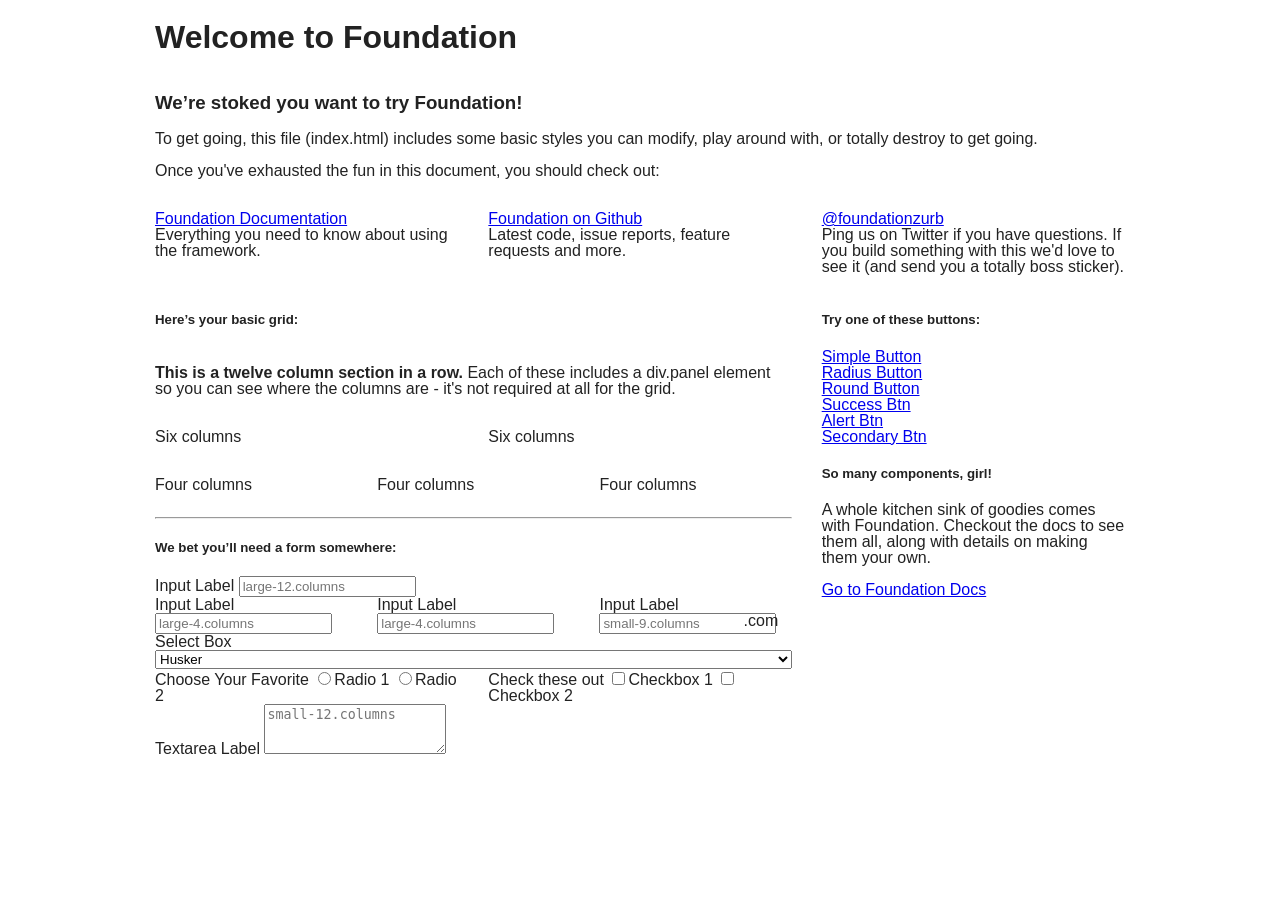
==== index.html @ dec72d2e "New files" ====
<!doctype html>
<html class="no-js" lang="en">
  <head>
    <meta charset="utf-8" />
    <meta name="viewport" content="width=device-width, initial-scale=1.0" />
    <title>Foundation | Welcome</title>
    <link rel="stylesheet" href="css/foundation.css" />
    <script src="js/vendor/modernizr.js"></script>
  </head>
  <body>
    
    <div class="row">
      <div class="large-12 columns">
        <h1>Welcome to Foundation</h1>
      </div>
    </div>
    
    <div class="row">
      <div class="large-12 columns">
      	<div class="panel">
	        <h3>We&rsquo;re stoked you want to try Foundation! </h3>
	        <p>To get going, this file (index.html) includes some basic styles you can modify, play around with, or totally destroy to get going.</p>
	        <p>Once you've exhausted the fun in this document, you should check out:</p>
	        <div class="row">
	        	<div class="large-4 medium-4 columns">
	    		<p><a href="http://foundation.zurb.com/docs">Foundation Documentation</a><br />Everything you need to know about using the framework.</p>
	    	</div>
	        	<div class="large-4 medium-4 columns">
	        		<p><a href="http://github.com/zurb/foundation">Foundation on Github</a><br />Latest code, issue reports, feature requests and more.</p>
	        	</div>
	        	<div class="large-4 medium-4 columns">
	        		<p><a href="http://twitter.com/foundationzurb">@foundationzurb</a><br />Ping us on Twitter if you have questions. If you build something with this we'd love to see it (and send you a totally boss sticker).</p>
	        	</div>        
					</div>
      	</div>
      </div>
    </div>

    <div class="row">
      <div class="large-8 medium-8 columns">
        <h5>Here&rsquo;s your basic grid:</h5>
        <!-- Grid Example -->

        <div class="row">
          <div class="large-12 columns">
            <div class="callout panel">
              <p><strong>This is a twelve column section in a row.</strong> Each of these includes a div.panel element so you can see where the columns are - it's not required at all for the grid.</p>
            </div>
          </div>
        </div>
        <div class="row">
          <div class="large-6 medium-6 columns">
            <div class="callout panel">
              <p>Six columns</p>
            </div>
          </div>
          <div class="large-6 medium-6 columns">
            <div class="callout panel">
              <p>Six columns</p>
            </div>
          </div>
        </div>
        <div class="row">
          <div class="large-4 medium-4 small-4 columns">
            <div class="callout panel">
              <p>Four columns</p>
            </div>
          </div>
          <div class="large-4 medium-4 small-4 columns">
            <div class="callout panel">
              <p>Four columns</p>
            </div>
          </div>
          <div class="large-4 medium-4 small-4 columns">
            <div class="callout panel">
              <p>Four columns</p>
            </div>
          </div>
        </div>
        
        <hr />
                
        <h5>We bet you&rsquo;ll need a form somewhere:</h5>
        <form>
				  <div class="row">
				    <div class="large-12 columns">
				      <label>Input Label</label>
				      <input type="text" placeholder="large-12.columns" />
				    </div>
				  </div>
				  <div class="row">
				    <div class="large-4 medium-4 columns">
				      <label>Input Label</label>
				      <input type="text" placeholder="large-4.columns" />
				    </div>
				    <div class="large-4 medium-4 columns">
				      <label>Input Label</label>
				      <input type="text" placeholder="large-4.columns" />
				    </div>
				    <div class="large-4 medium-4 columns">
				      <div class="row collapse">
				        <label>Input Label</label>
				        <div class="small-9 columns">
				          <input type="text" placeholder="small-9.columns" />
				        </div>
				        <div class="small-3 columns">
				          <span class="postfix">.com</span>
				        </div>
				      </div>
				    </div>
				  </div>
				  <div class="row">
				    <div class="large-12 columns">
				      <label>Select Box</label>
				      <select>
				        <option value="husker">Husker</option>
				        <option value="starbuck">Starbuck</option>
				        <option value="hotdog">Hot Dog</option>
				        <option value="apollo">Apollo</option>
				      </select>
				    </div>
				  </div>
				  <div class="row">
				    <div class="large-6 medium-6 columns">
				      <label>Choose Your Favorite</label>
				      <input type="radio" name="pokemon" value="Red" id="pokemonRed"><label for="pokemonRed">Radio 1</label>
				      <input type="radio" name="pokemon" value="Blue" id="pokemonBlue"><label for="pokemonBlue">Radio 2</label>
				    </div>
				    <div class="large-6 medium-6 columns">
				      <label>Check these out</label>
				      <input id="checkbox1" type="checkbox"><label for="checkbox1">Checkbox 1</label>
				      <input id="checkbox2" type="checkbox"><label for="checkbox2">Checkbox 2</label>
				    </div>
				  </div>
				  <div class="row">
				    <div class="large-12 columns">
				      <label>Textarea Label</label>
				      <textarea placeholder="small-12.columns"></textarea>
				    </div>
				  </div>
				</form>
      </div>     

      <div class="large-4 medium-4 columns">
			  <h5>Try one of these buttons:</h5>
			  <p><a href="#" class="small button">Simple Button</a><br/>
        <a href="#" class="small radius button">Radius Button</a><br/>
        <a href="#" class="small round button">Round Button</a><br/>            
        <a href="#" class="medium success button">Success Btn</a><br/>
        <a href="#" class="medium alert button">Alert Btn</a><br/>
        <a href="#" class="medium secondary button">Secondary Btn</a></p>           
				<div class="panel">
        	<h5>So many components, girl!</h5>
        	<p>A whole kitchen sink of goodies comes with Foundation. Checkout the docs to see them all, along with details on making them your own.</p>
        	<a href="http://foundation.zurb.com/docs/" class="small button">Go to Foundation Docs</a>          
        </div>
      </div>
    </div>
    
    <script src="js/vendor/jquery.js"></script>
    <script src="js/foundation.min.js"></script>
    <script src="js/scale.fix.js"></script>
    <script>
      $(document).foundation();
            var gaJsHost = (("https:" == document.location.protocol) ? "https://ssl." : "http://www.");
            document.write(unescape("%3Cscript src='" + gaJsHost + "google-analytics.com/ga.js' type='text/javascript'%3E%3C/script%3E"));
         
            try {
              var pageTracker = _gat._getTracker("UA-48159052-1");
            pageTracker._trackPageview();
            } catch(err) {}
    </script>
  </body>
</html>
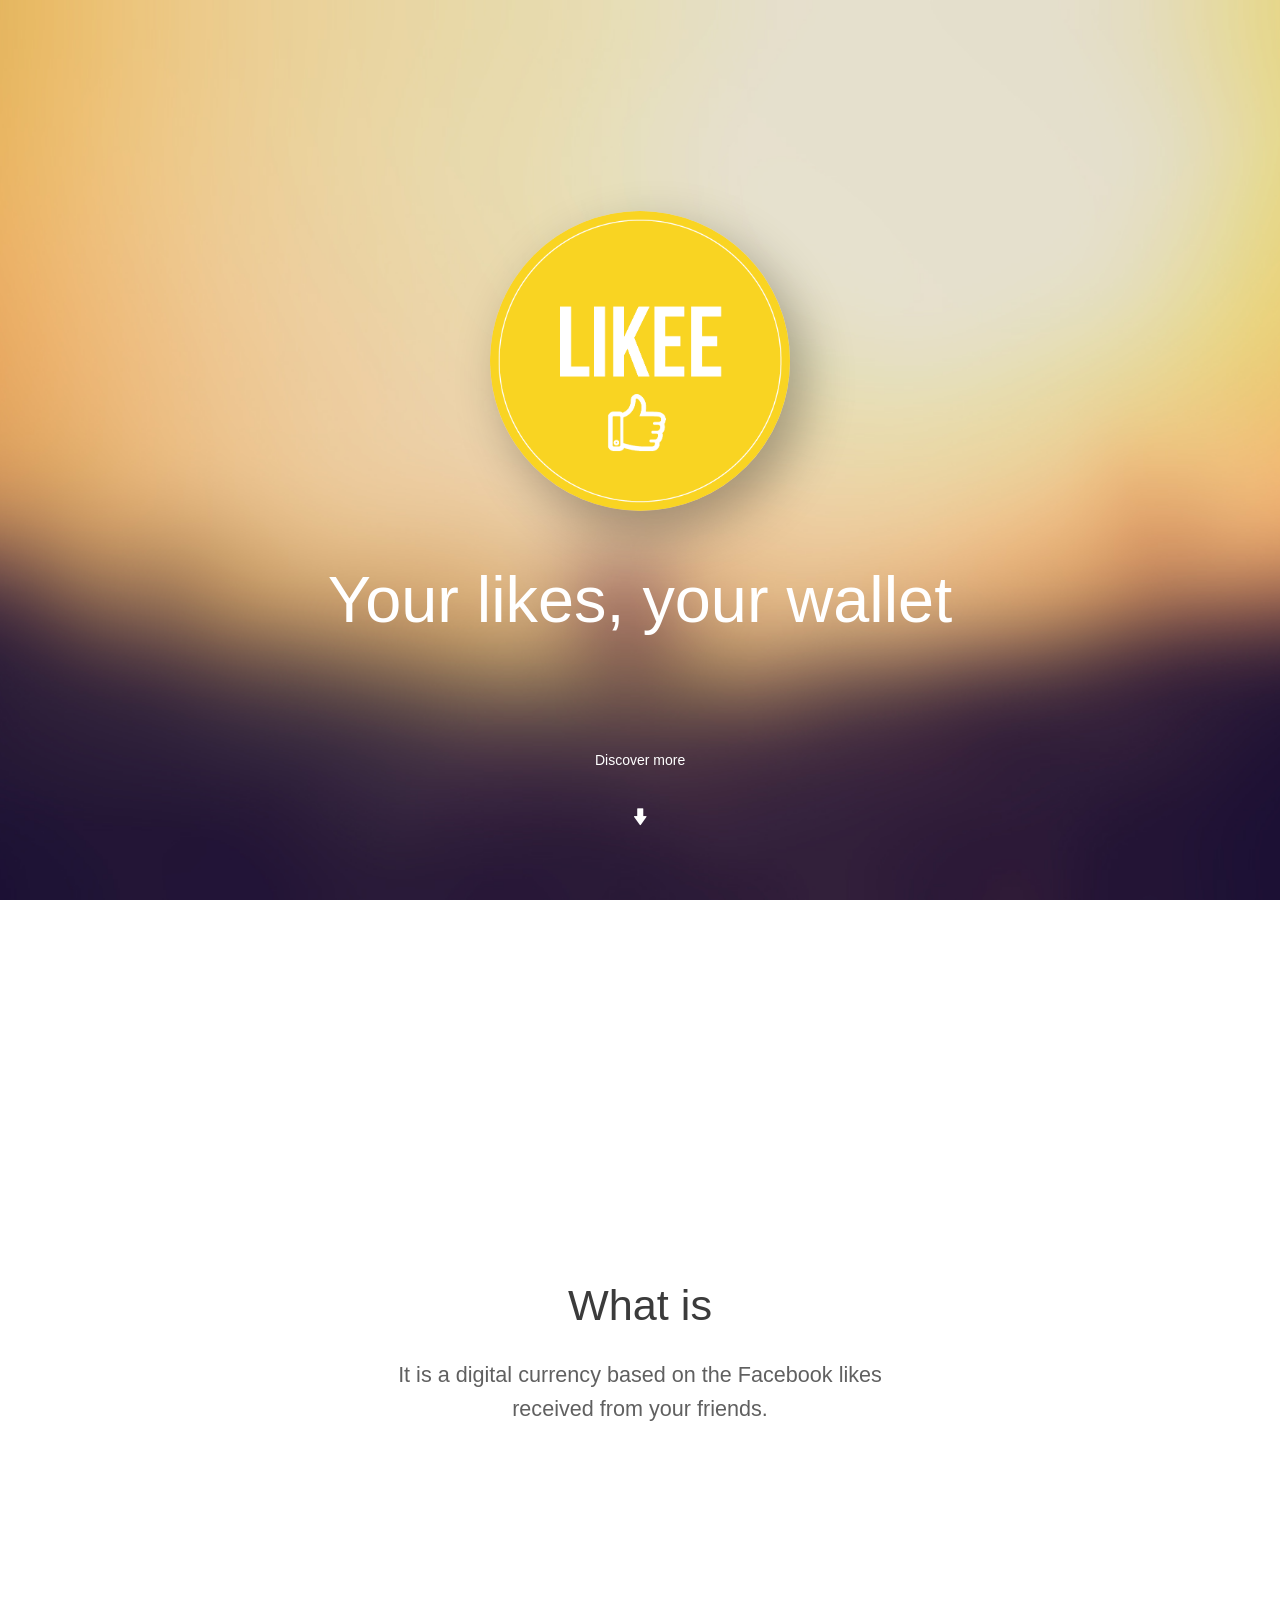
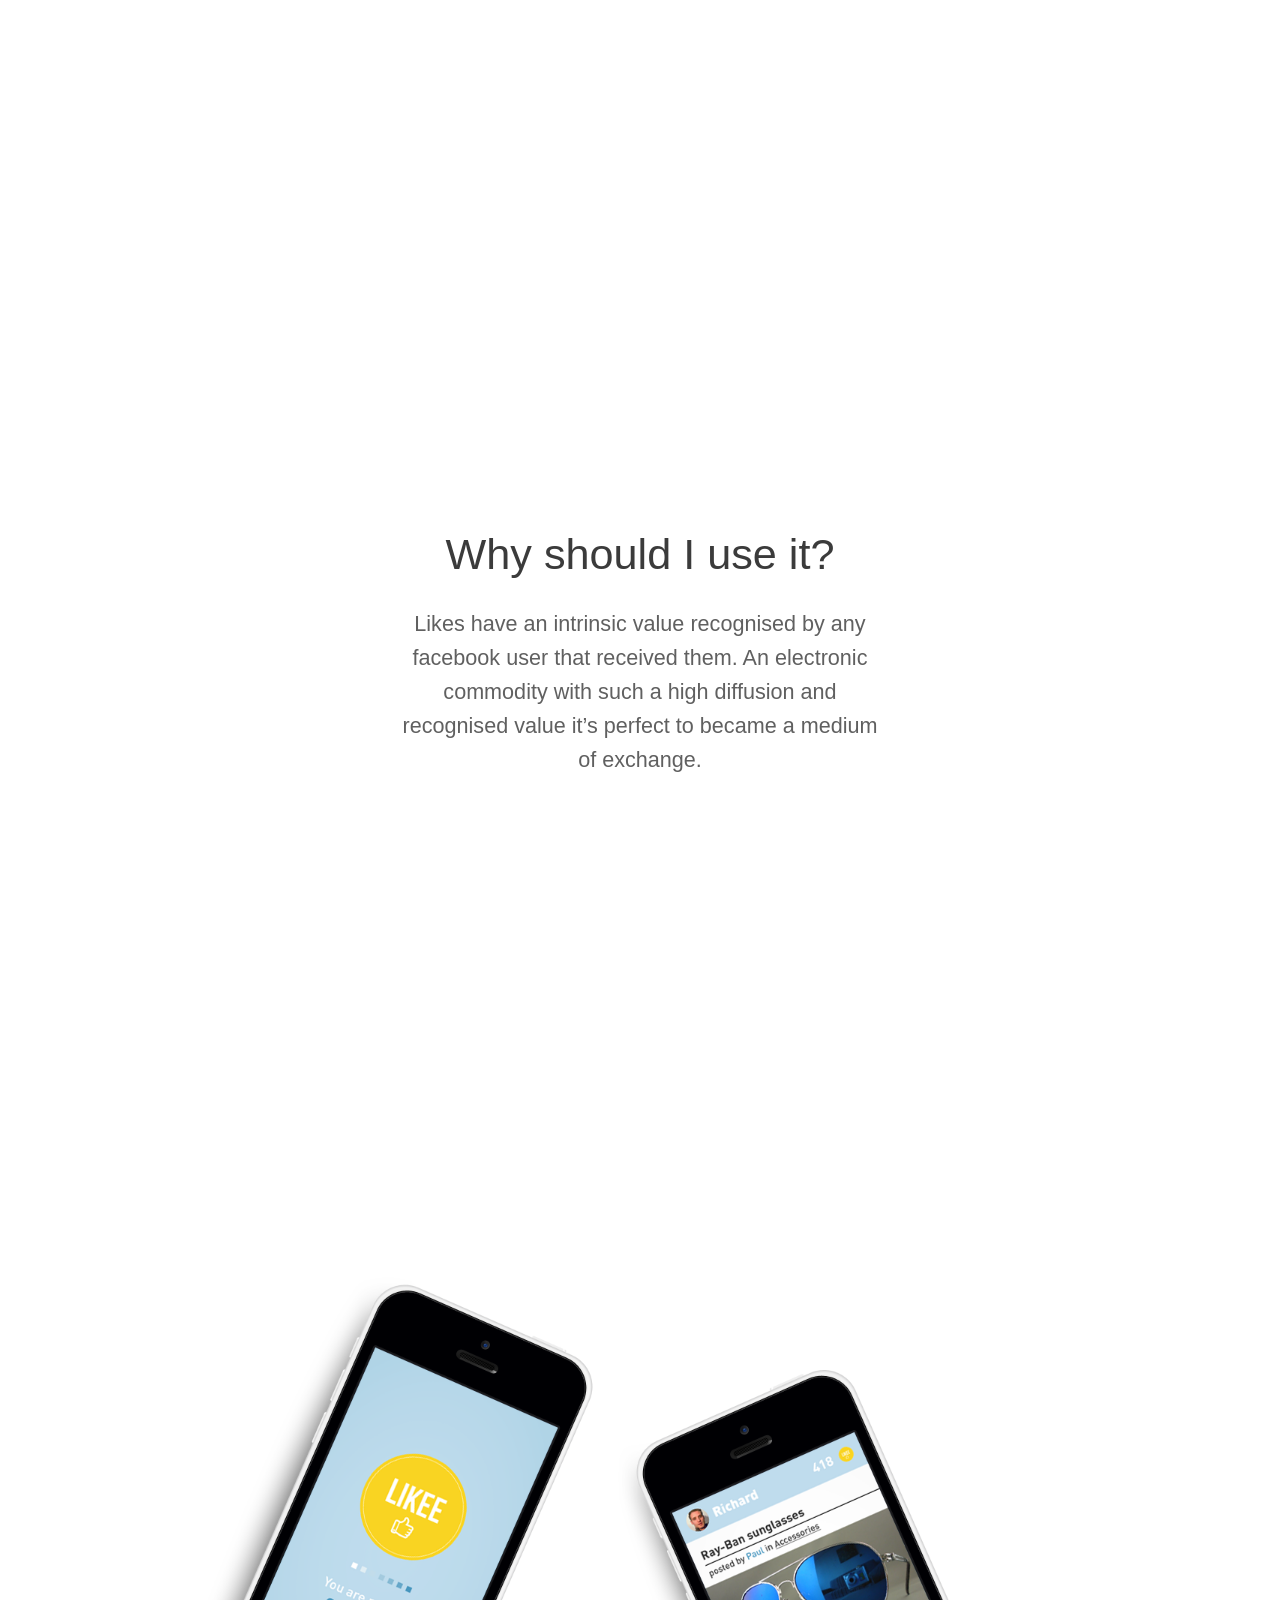
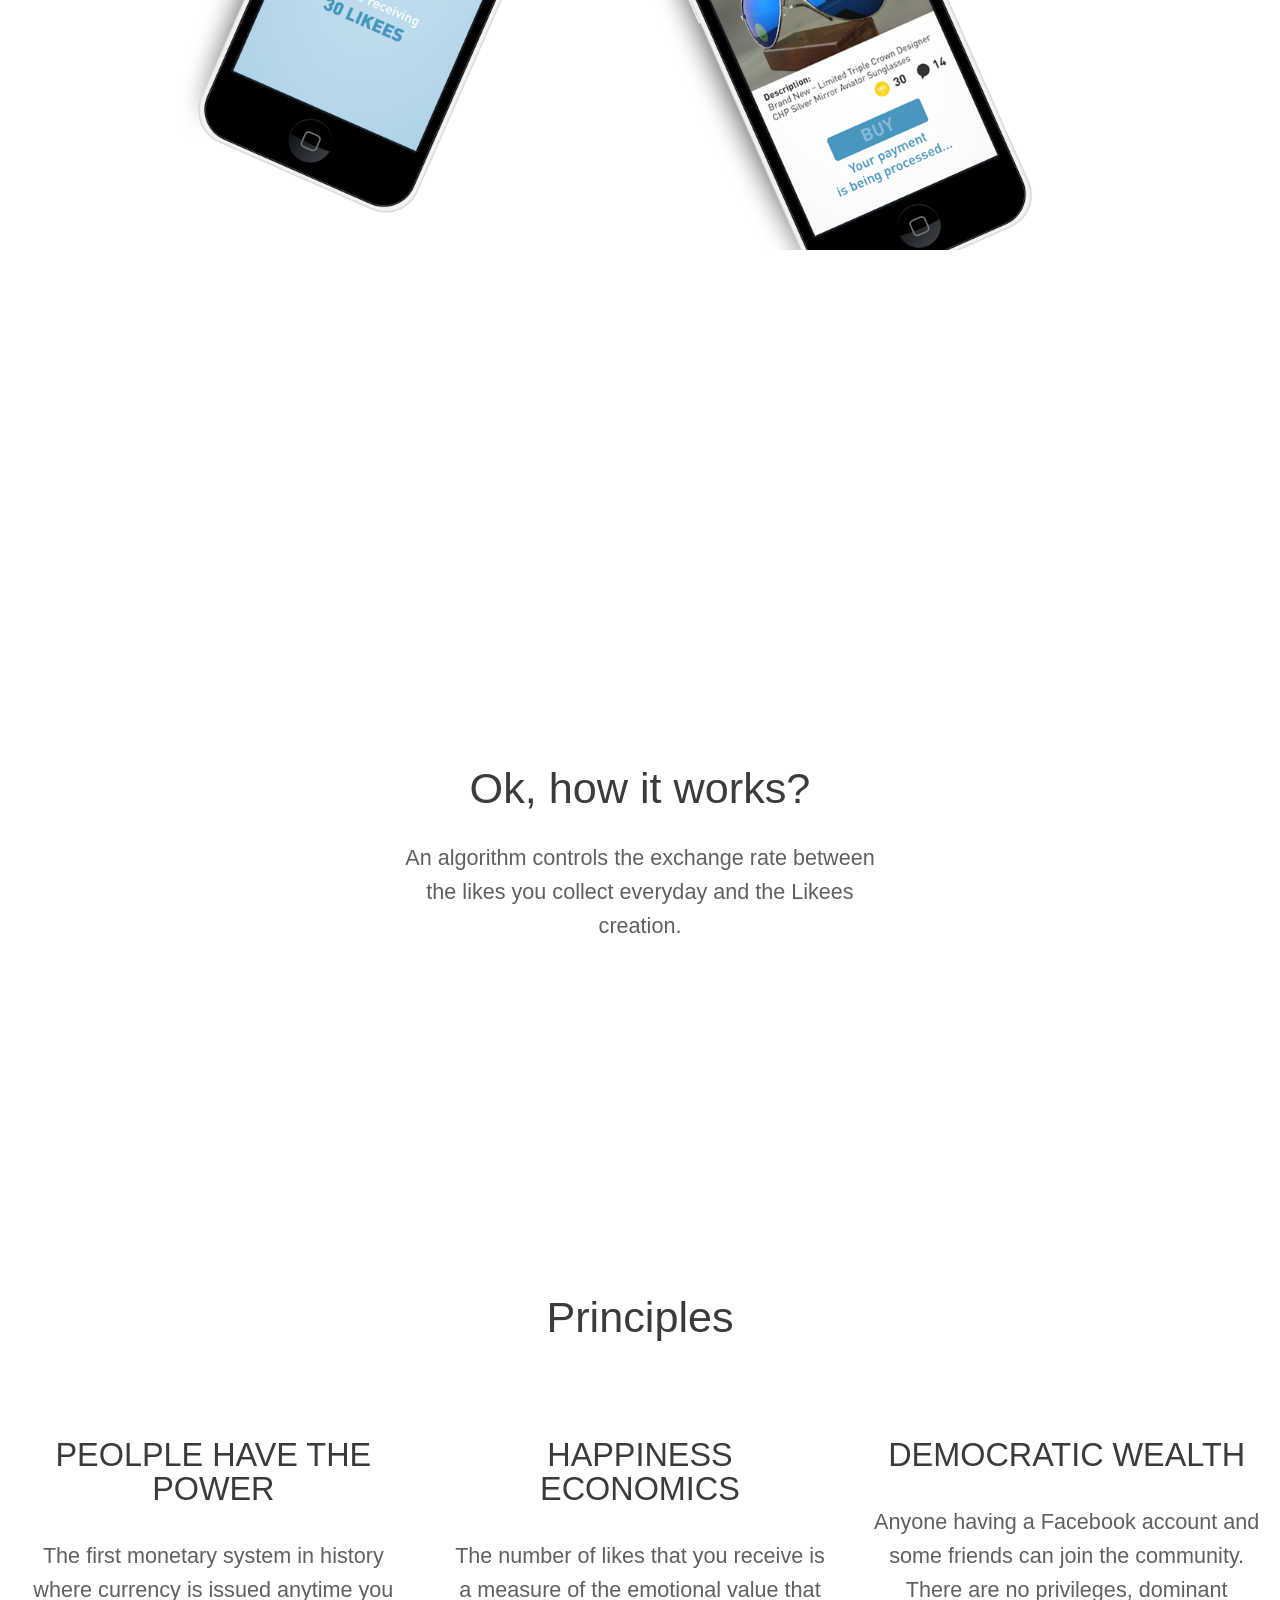
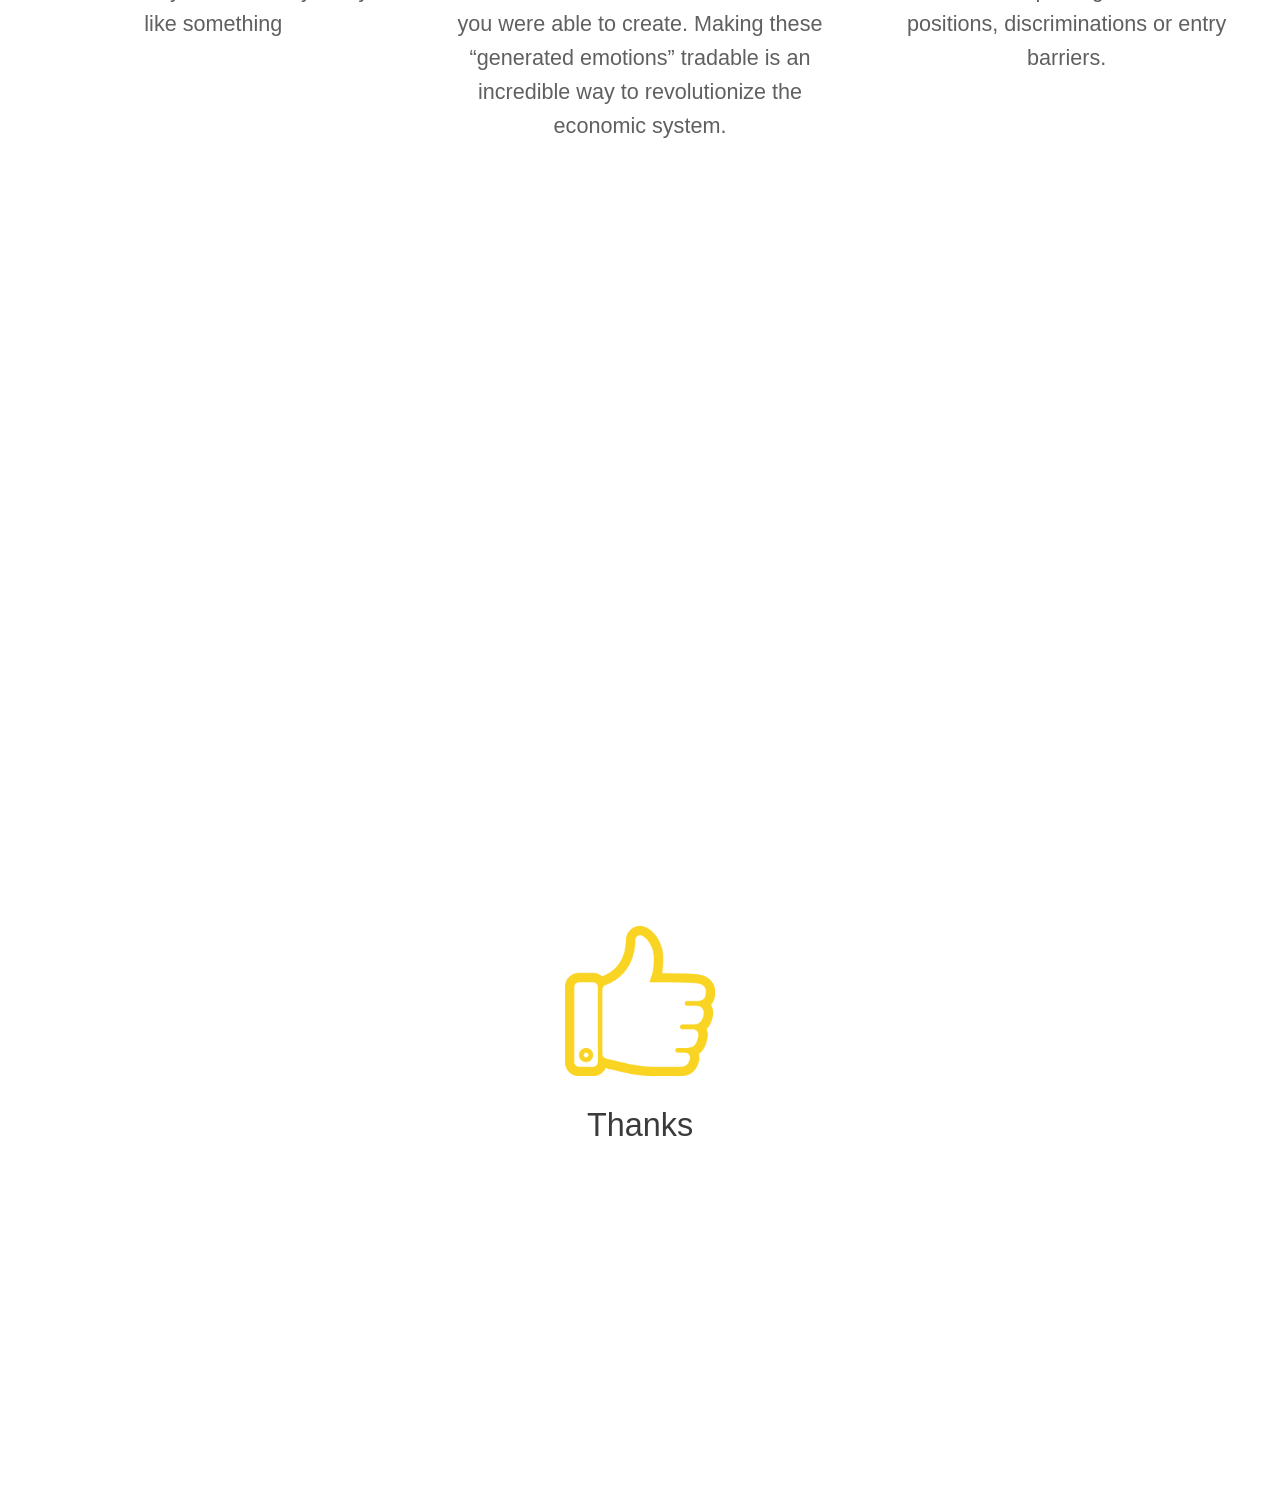
==== commit b168dc06: "Adding files" ====
--- a/index.html
+++ b/index.html
@@ -3,159 +3,103 @@
   <head>
     <meta charset="utf-8" />
     <meta name="viewport" content="width=device-width, initial-scale=1.0" />
-    <title>Foundation | Welcome</title>
-    <link rel="stylesheet" href="css/foundation.css" />
+    <title>This is Likee ~ Welcome</title>
+    <link rel="stylesheet" href="css/foundation.min.css" />
+    <link rel="stylesheet" href="css/site.css" />
+    <link rel="stylesheet" href="css/animate.css">
     <script src="js/vendor/modernizr.js"></script>
   </head>
   <body>
     
+   
+  <section class="header">
     <div class="row">
-      <div class="large-12 columns">
-        <h1>Welcome to Foundation</h1>
+      <div class="wow fadeIn likee-coin-logo" >
+        <img src="img/logo-likee.png">
+      </div>
+      <h1>Your likes, your wallet</h1>
+
+      <div class="wow bounce scroll-down" data-wow-delay="2s" >
+        <a href=""><span>Discover more</span><i class="fi-arrow-down"></i></a>
       </div>
     </div>
-    
+  </section>
+
+  <section class="what">
     <div class="row">
-      <div class="large-12 columns">
-      	<div class="panel">
-	        <h3>We&rsquo;re stoked you want to try Foundation! </h3>
-	        <p>To get going, this file (index.html) includes some basic styles you can modify, play around with, or totally destroy to get going.</p>
-	        <p>Once you've exhausted the fun in this document, you should check out:</p>
-	        <div class="row">
-	        	<div class="large-4 medium-4 columns">
-	    		<p><a href="http://foundation.zurb.com/docs">Foundation Documentation</a><br />Everything you need to know about using the framework.</p>
-	    	</div>
-	        	<div class="large-4 medium-4 columns">
-	        		<p><a href="http://github.com/zurb/foundation">Foundation on Github</a><br />Latest code, issue reports, feature requests and more.</p>
-	        	</div>
-	        	<div class="large-4 medium-4 columns">
-	        		<p><a href="http://twitter.com/foundationzurb">@foundationzurb</a><br />Ping us on Twitter if you have questions. If you build something with this we'd love to see it (and send you a totally boss sticker).</p>
-	        	</div>        
-					</div>
-      	</div>
+      <div class="wow slideInLeft large-5 large-centered columns" data-wow-offset="5" >
+        <h2>What is</h2>
+        <p>It is a digital currency based on the Facebook likes received from your friends.</p>
       </div>
     </div>
+  </section>
 
+
+  <section class="why">
     <div class="row">
-      <div class="large-8 medium-8 columns">
-        <h5>Here&rsquo;s your basic grid:</h5>
-        <!-- Grid Example -->
-
-        <div class="row">
-          <div class="large-12 columns">
-            <div class="callout panel">
-              <p><strong>This is a twelve column section in a row.</strong> Each of these includes a div.panel element so you can see where the columns are - it's not required at all for the grid.</p>
-            </div>
-          </div>
-        </div>
-        <div class="row">
-          <div class="large-6 medium-6 columns">
-            <div class="callout panel">
-              <p>Six columns</p>
-            </div>
-          </div>
-          <div class="large-6 medium-6 columns">
-            <div class="callout panel">
-              <p>Six columns</p>
-            </div>
-          </div>
-        </div>
-        <div class="row">
-          <div class="large-4 medium-4 small-4 columns">
-            <div class="callout panel">
-              <p>Four columns</p>
-            </div>
-          </div>
-          <div class="large-4 medium-4 small-4 columns">
-            <div class="callout panel">
-              <p>Four columns</p>
-            </div>
-          </div>
-          <div class="large-4 medium-4 small-4 columns">
-            <div class="callout panel">
-              <p>Four columns</p>
-            </div>
-          </div>
-        </div>
-        
-        <hr />
-                
-        <h5>We bet you&rsquo;ll need a form somewhere:</h5>
-        <form>
-				  <div class="row">
-				    <div class="large-12 columns">
-				      <label>Input Label</label>
-				      <input type="text" placeholder="large-12.columns" />
-				    </div>
-				  </div>
-				  <div class="row">
-				    <div class="large-4 medium-4 columns">
-				      <label>Input Label</label>
-				      <input type="text" placeholder="large-4.columns" />
-				    </div>
-				    <div class="large-4 medium-4 columns">
-				      <label>Input Label</label>
-				      <input type="text" placeholder="large-4.columns" />
-				    </div>
-				    <div class="large-4 medium-4 columns">
-				      <div class="row collapse">
-				        <label>Input Label</label>
-				        <div class="small-9 columns">
-				          <input type="text" placeholder="small-9.columns" />
-				        </div>
-				        <div class="small-3 columns">
-				          <span class="postfix">.com</span>
-				        </div>
-				      </div>
-				    </div>
-				  </div>
-				  <div class="row">
-				    <div class="large-12 columns">
-				      <label>Select Box</label>
-				      <select>
-				        <option value="husker">Husker</option>
-				        <option value="starbuck">Starbuck</option>
-				        <option value="hotdog">Hot Dog</option>
-				        <option value="apollo">Apollo</option>
-				      </select>
-				    </div>
-				  </div>
-				  <div class="row">
-				    <div class="large-6 medium-6 columns">
-				      <label>Choose Your Favorite</label>
-				      <input type="radio" name="pokemon" value="Red" id="pokemonRed"><label for="pokemonRed">Radio 1</label>
-				      <input type="radio" name="pokemon" value="Blue" id="pokemonBlue"><label for="pokemonBlue">Radio 2</label>
-				    </div>
-				    <div class="large-6 medium-6 columns">
-				      <label>Check these out</label>
-				      <input id="checkbox1" type="checkbox"><label for="checkbox1">Checkbox 1</label>
-				      <input id="checkbox2" type="checkbox"><label for="checkbox2">Checkbox 2</label>
-				    </div>
-				  </div>
-				  <div class="row">
-				    <div class="large-12 columns">
-				      <label>Textarea Label</label>
-				      <textarea placeholder="small-12.columns"></textarea>
-				    </div>
-				  </div>
-				</form>
-      </div>     
-
-      <div class="large-4 medium-4 columns">
-			  <h5>Try one of these buttons:</h5>
-			  <p><a href="#" class="small button">Simple Button</a><br/>
-        <a href="#" class="small radius button">Radius Button</a><br/>
-        <a href="#" class="small round button">Round Button</a><br/>            
-        <a href="#" class="medium success button">Success Btn</a><br/>
-        <a href="#" class="medium alert button">Alert Btn</a><br/>
-        <a href="#" class="medium secondary button">Secondary Btn</a></p>           
-				<div class="panel">
-        	<h5>So many components, girl!</h5>
-        	<p>A whole kitchen sink of goodies comes with Foundation. Checkout the docs to see them all, along with details on making them your own.</p>
-        	<a href="http://foundation.zurb.com/docs/" class="small button">Go to Foundation Docs</a>          
-        </div>
+      <div class="wow slideInRight large-5 large-centered columns" data-wow-offset="5">
+        <h2>Why should I use it?</h2>
+        <p>Likes have an intrinsic value recognised by any facebook user that received them. An electronic commodity with such a high diffusion and recognised value it’s perfect to became a medium of exchange.</p>
       </div>
     </div>
+  </section>
+
+  <section class="separator">
+    <p>
+      <img src="img/likee_mockup.png">
+    </p>
+  </section>
+
+  <section class="how">
+    <div class="row">
+      <div class="wow slideInLeft large-5 large-centered columns" data-wow-offset="5">
+        <h2>Ok, how it works?</h2>
+        <p>An algorithm controls the exchange rate between the likes you collect everyday and the Likees creation.</p>
+      </div>
+    </div>
+  </section>
+
+  <section class="principles">
+    <div class="wow slideInRight row" data-wow-offset="15">
+      <h2>Principles</h2>
+      <div class="large-4 columns">
+        <h3>PEOLPLE HAVE THE POWER</h3>
+        <p>The first monetary system in history where currency is issued anytime you like something</p>
+      </div>
+      <div class="large-4 columns">
+        <h3>HAPPINESS ECONOMICS</h3>
+        <p>The number of likes that you receive is a measure of the emotional value that you were able to create. Making these “generated emotions” tradable is an incredible way to revolutionize the economic system.</p>
+      </div>
+      <div class="large-4 columns">
+        <h3>DEMOCRATIC WEALTH</h3>
+        <p>Anyone having a Facebook account and some friends can join the community. There are no privileges, dominant positions, discriminations or entry barriers.</p>
+      </div>
+    </div>
+  </section>
+
+<!--   <section class="team">
+    <div class="row">
+      <h2>The team</h2>
+      <div class="large-3 columns">
+        <img src="https://fbcdn-profile-a.akamaihd.net/hprofile-ak-frc3/t1/c37.0.320.320/p320x320/1469890_1459783190914961_1284848033_n.jpg">
+      </div>
+      <div class="large-3 columns">
+        <img src="http://m.c.lnkd.licdn.com/media/p/2/005/02b/2aa/082874e.jpg">
+      </div>
+    </div>
+  </section>
+-->
+
+  <section class="separator">
+    <div class="row">
+      <p>
+        <img src="img/thumbs/like_icon.png" style="width: 150px">
+      </p>
+      <h3>Thanks</h3>
+    </div>
+  </section> 
+
+
     
     <script src="js/vendor/jquery.js"></script>
     <script src="js/foundation.min.js"></script>
@@ -164,11 +108,26 @@
       $(document).foundation();
             var gaJsHost = (("https:" == document.location.protocol) ? "https://ssl." : "http://www.");
             document.write(unescape("%3Cscript src='" + gaJsHost + "google-analytics.com/ga.js' type='text/javascript'%3E%3C/script%3E"));
-         
             try {
               var pageTracker = _gat._getTracker("UA-48159052-1");
             pageTracker._trackPageview();
             } catch(err) {}
+
+      $(document).ready(function(){
+
+        $("section").css("min-height", $(window).height());
+        $("section").each(function(){
+
+          var parentHeight = $(this).height();
+          var childHeight = $(this).children().height();
+
+          $(this).children().css('margin-top', (parentHeight - childHeight) / 2);
+        })
+      });
+    </script>
+    <script src="js/wow.min.js"></script>
+    <script>
+     new WOW().init();
     </script>
   </body>
 </html>
--- a/css/site.css
+++ b/css/site.css
@@ -0,0 +1,116 @@
+@import "font/foundation-icons.css";
+
+body{
+	font-size: 1.35em;
+	line-height: 34px;
+	font-family: "Helvetica";
+	font-weight: 300;
+	color: #606060;
+}
+
+
+h1, h2, h3{
+	font-weight: 300;
+	color: #3b3b3b;
+}
+
+h1{
+	font-size: 3em;
+}
+
+h2{
+	font-size: 2em;
+}
+h3{
+	font-size: 1.50em;
+	text-transform: capitalize;
+}
+
+section{
+	position: relative;
+	display: block;
+	overflow: hidden;
+	text-align: center;
+}
+
+
+.separator{
+	height: 500px !important;
+}
+
+.separator p{
+	text-align: center;
+	/*border-bottom: 1px solid #eee;*/
+	margin: 0;
+}
+
+.separator p img{
+	max-width: 960px;
+	height: auto;
+}
+
+
+
+/*section:after{
+	content: "";
+	display: block;
+	width: 50%;
+	border-bottom: 1px solid #eee;
+	margin: 0 auto;
+	box-shadow: 3px 0 0px rgba(0,0,0, 0.3);
+}*/
+
+
+
+.header{
+	background: #fefefe url("../img/sfondo_header.jpg") no-repeat center;
+	background-size: cover;
+	background-position: fixed;
+}
+
+.header .likee-coin-logo{
+	/*margin-top: 160px;*/
+	text-align: center;
+}
+
+.header .likee-coin-logo img{
+	box-shadow: 15px 20px 50px rgba(0, 0, 0, 0.3);
+	border-radius: 50%; 
+	width: 300px;
+	height: 300px;
+	margin: 0 auto
+}
+
+.header h1{
+	text-align: center;
+	margin: 72px 0;
+	color: #fff;
+}
+
+.header .scroll-down{
+	position: absolute;
+	bottom: 3em;
+	left: 50%;
+	margin-left: -45px;
+}
+
+.header .scroll-down a{
+	color: #fff;
+	display: block;
+	text-align: center;
+	text-decoration: none;
+}
+
+.header .scroll-down a span{
+	font-size: 14px;
+	display: block;
+	margin-bottom: 24px;
+}
+
+.how{
+	text-align: center;
+}
+
+.principles h2{
+	margin:0 0 72px 0;
+}
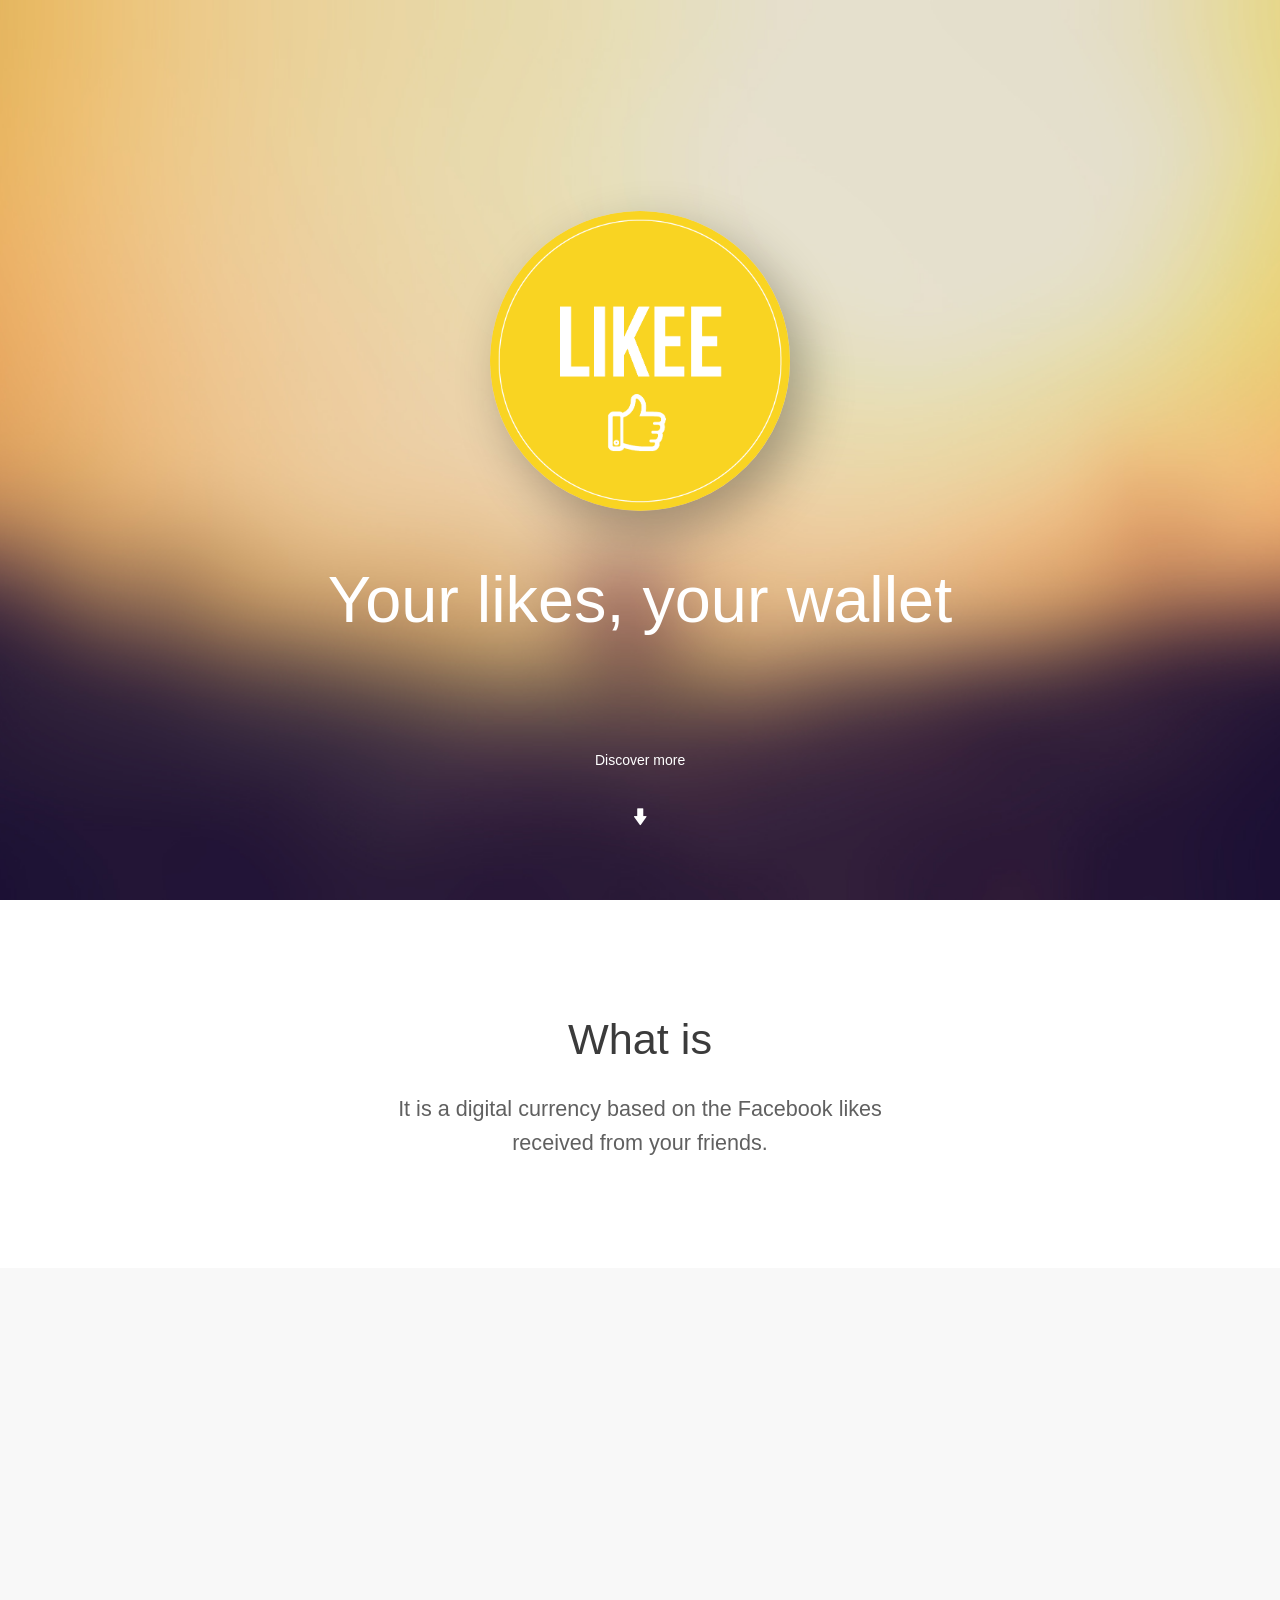
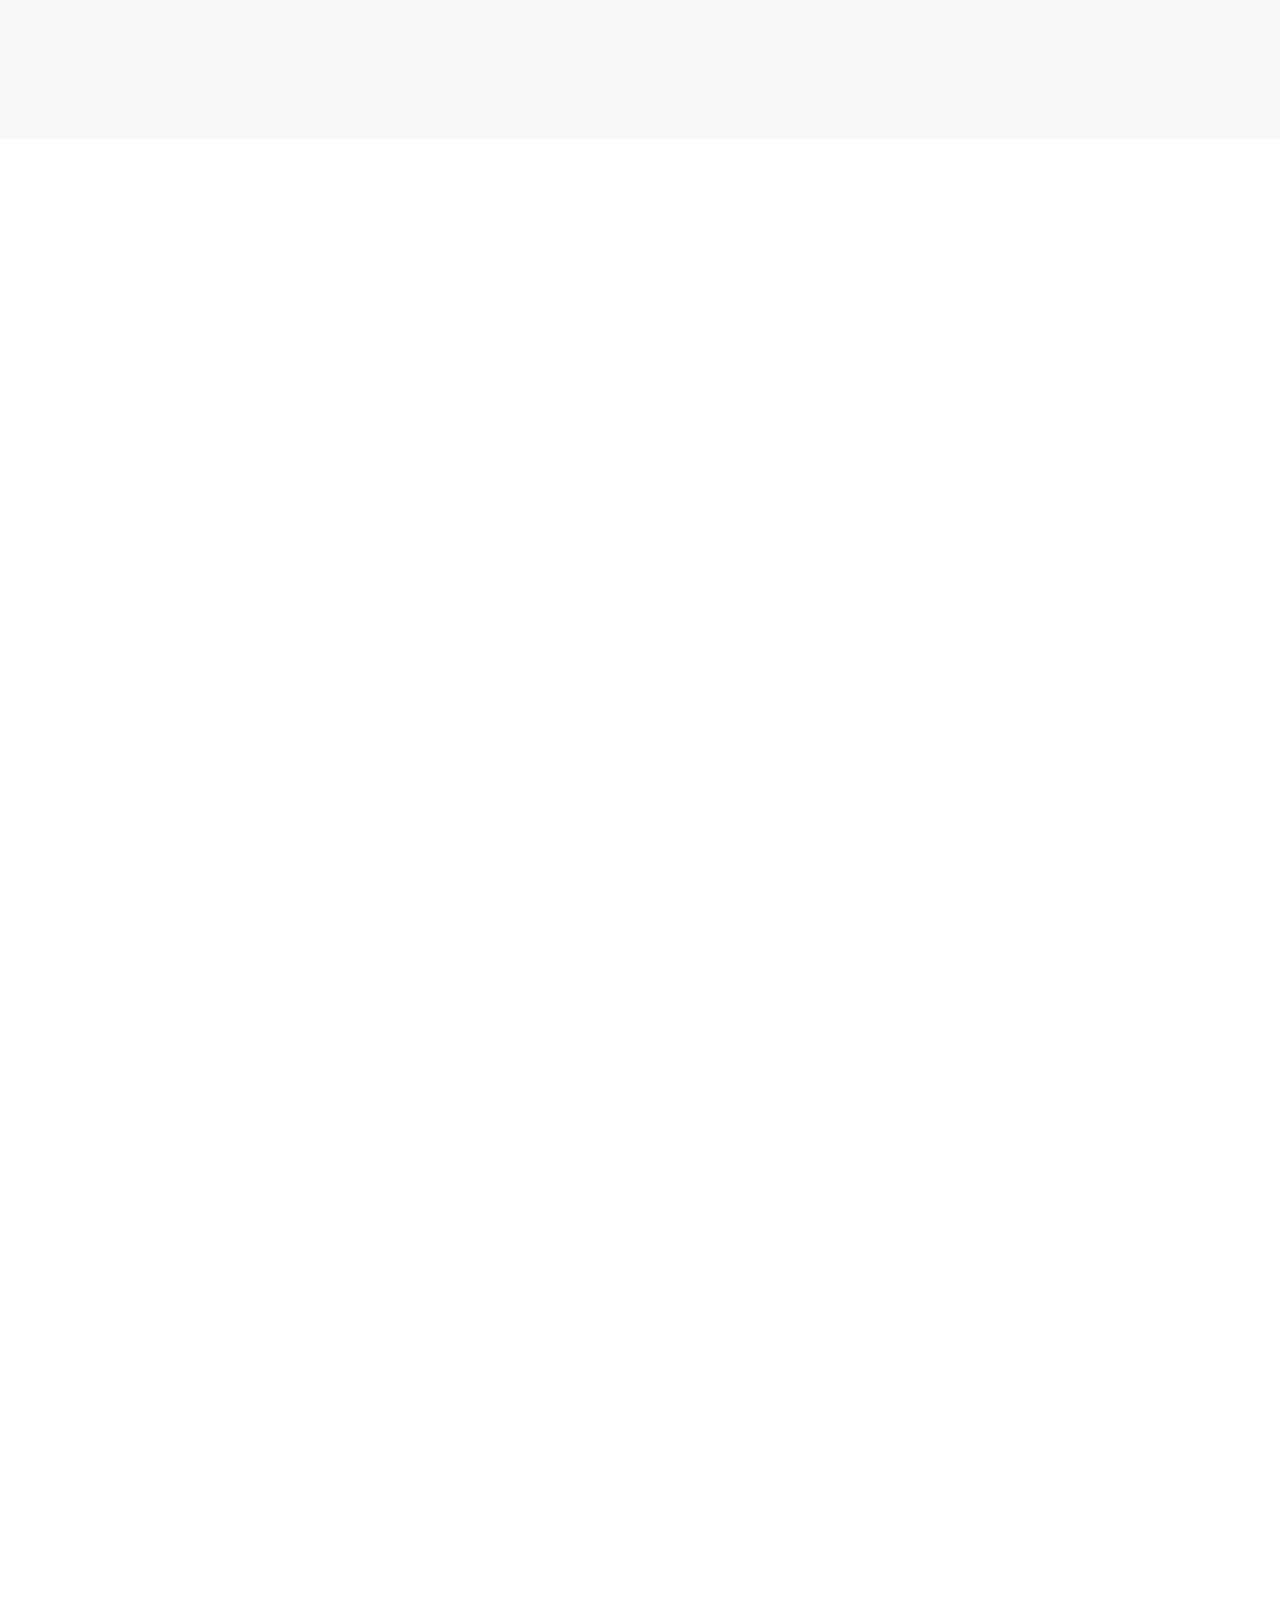
==== commit 3635be86: "fixings" ====
--- a/index.html
+++ b/index.html
@@ -20,12 +20,12 @@
       <h1>Your likes, your wallet</h1>
 
       <div class="wow bounce scroll-down" data-wow-delay="2s" >
-        <a href=""><span>Discover more</span><i class="fi-arrow-down"></i></a>
+        <a href="#likee" data-scroll><span>Discover more</span><i class="fi-arrow-down"></i></a>
       </div>
     </div>
   </section>
 
-  <section class="what">
+  <section id="likee" class="what">
     <div class="row">
       <div class="wow slideInLeft large-5 large-centered columns" data-wow-offset="5" >
         <h2>What is</h2>
@@ -35,7 +35,7 @@
   </section>
 
 
-  <section class="why">
+  <section class="why gray-bg">
     <div class="row">
       <div class="wow slideInRight large-5 large-centered columns" data-wow-offset="5">
         <h2>Why should I use it?</h2>
@@ -50,7 +50,7 @@
     </p>
   </section>
 
-  <section class="how">
+  <section class="how gray-bg">
     <div class="row">
       <div class="wow slideInLeft large-5 large-centered columns" data-wow-offset="5">
         <h2>Ok, how it works?</h2>
@@ -60,17 +60,17 @@
   </section>
 
   <section class="principles">
-    <div class="wow slideInRight row" data-wow-offset="15">
+    <div class="row" data-wow-offset="15">
       <h2>Principles</h2>
-      <div class="large-4 columns">
+      <div class="large-4 columns wow bounceIn" data-wow-delay="1s" >
+        <h3>HAPPINESS ECONOMICS</h3>
+        <p>The number of likes that you receive is a measure of the emotional value that you were able to create. Making these “generated emotions” tradable is an incredible way to revolutionize the economic system.</p>
+      </div>
+      <div class="large-4 columns wow bounceIn" data-wow-delay="2s" >
         <h3>PEOLPLE HAVE THE POWER</h3>
         <p>The first monetary system in history where currency is issued anytime you like something</p>
       </div>
-      <div class="large-4 columns">
-        <h3>HAPPINESS ECONOMICS</h3>
-        <p>The number of likes that you receive is a measure of the emotional value that you were able to create. Making these “generated emotions” tradable is an incredible way to revolutionize the economic system.</p>
-      </div>
-      <div class="large-4 columns">
+      <div class="large-4 columns wow bounceIn" data-wow-delay="3s" >
         <h3>DEMOCRATIC WEALTH</h3>
         <p>Anyone having a Facebook account and some friends can join the community. There are no privileges, dominant positions, discriminations or entry barriers.</p>
       </div>
@@ -90,7 +90,7 @@
   </section>
 -->
 
-  <section class="separator">
+  <section class="separator gray-bg">
     <div class="row">
       <p>
         <img src="img/thumbs/like_icon.png" style="width: 150px">
@@ -115,7 +115,7 @@
 
       $(document).ready(function(){
 
-        $("section").css("min-height", $(window).height());
+        $(".header").css("min-height", $(window).height());
         $("section").each(function(){
 
           var parentHeight = $(this).height();
@@ -126,8 +126,25 @@
       });
     </script>
     <script src="js/wow.min.js"></script>
+    <script type="text/javascript">
+      new WOW().init();
+    </script>
     <script>
-     new WOW().init();
-    </script>
+    $(function() {
+      $('a[href*=#]:not([href=#])').click(function() {
+        if (location.pathname.replace(/^\//,'') == this.pathname.replace(/^\//,'') && location.hostname == this.hostname) {
+
+          var target = $(this.hash);
+          target = target.length ? target : $('[name=' + this.hash.slice(1) +']');
+          if (target.length) {
+            $('html,body').animate({
+              scrollTop: target.offset().top
+            }, 1000);
+            return false;
+          }
+        }
+      });
+    });
+  </script>
   </body>
 </html>
--- a/css/site.css
+++ b/css/site.css
@@ -31,6 +31,13 @@
 	display: block;
 	overflow: hidden;
 	text-align: center;
+	/*border-bottom: 1px solid #eee;*/
+	padding: 4em 0 4em 0;
+}
+
+section:first-child{
+	border: none;
+	padding: 0;
 }
 
 
@@ -49,6 +56,10 @@
 	height: auto;
 }
 
+
+.gray-bg{
+	background-color: #f8f8f8;
+}
 
 
 /*section:after{
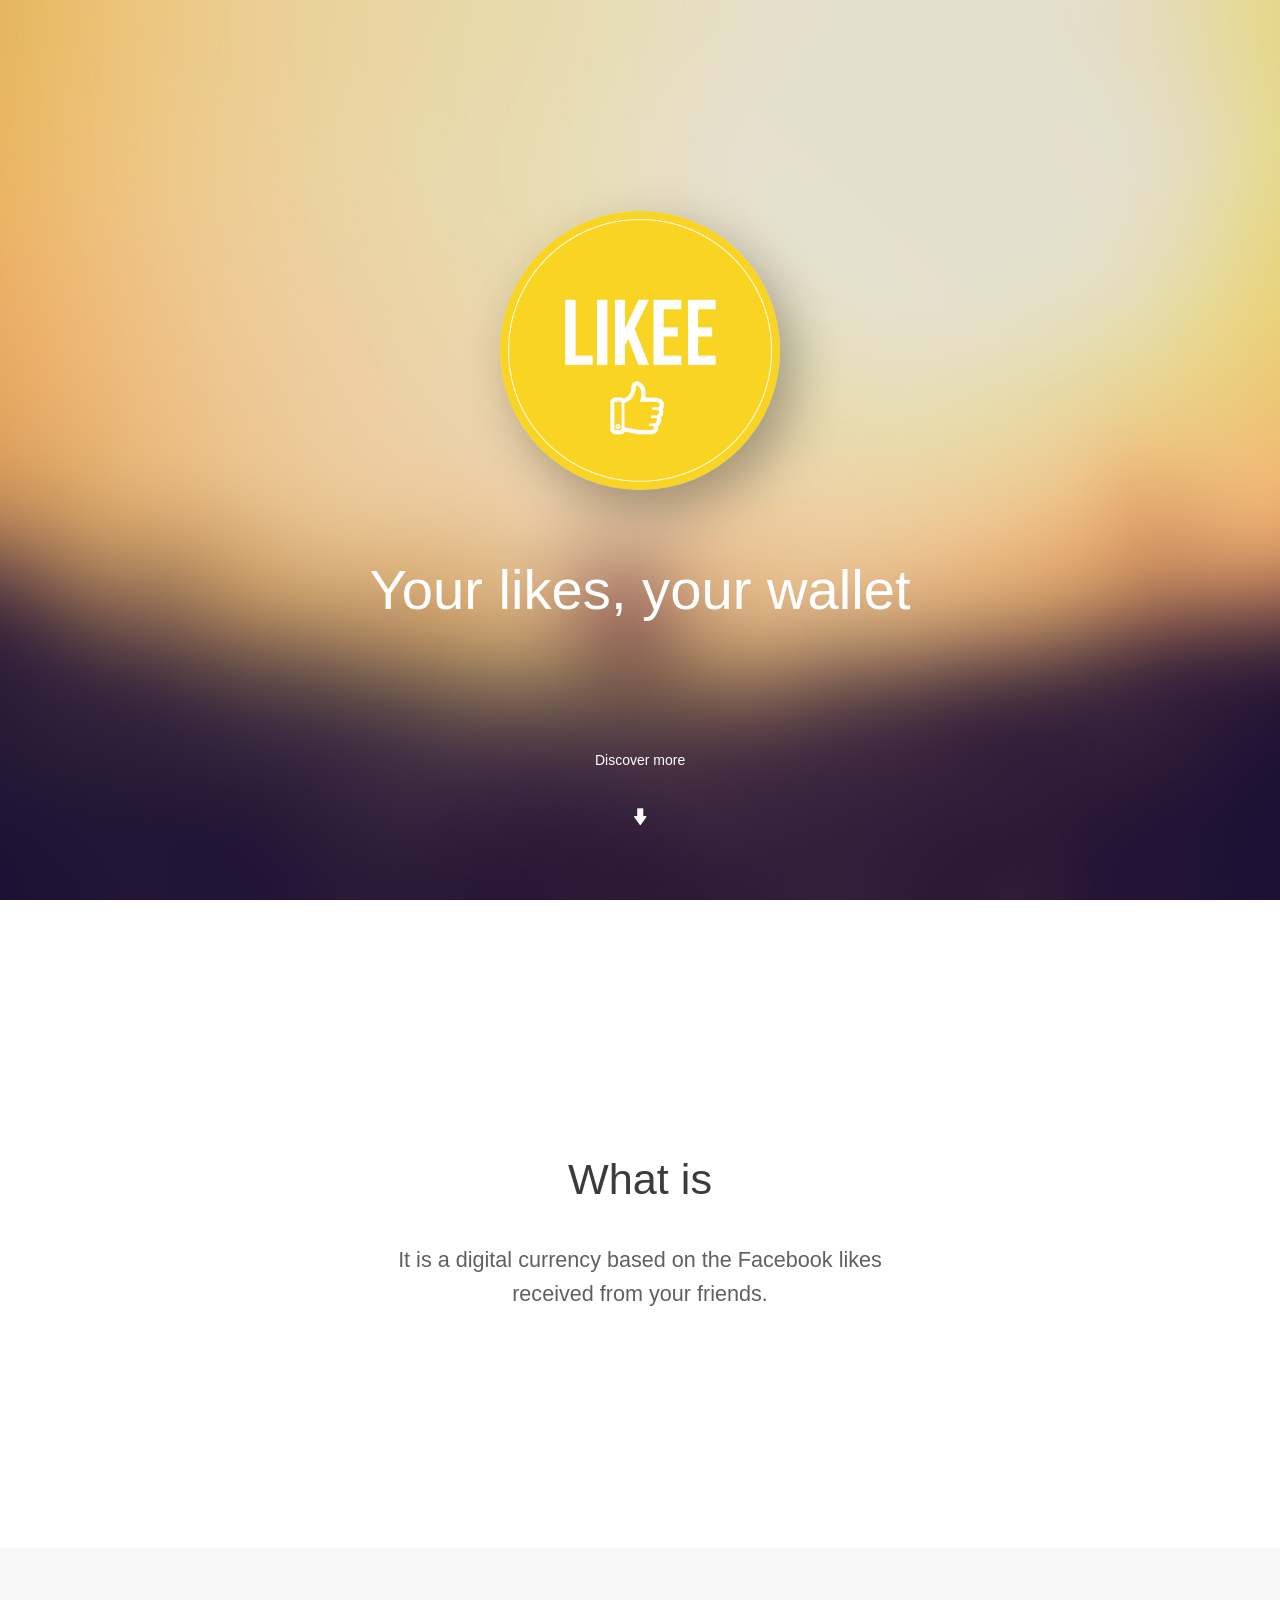
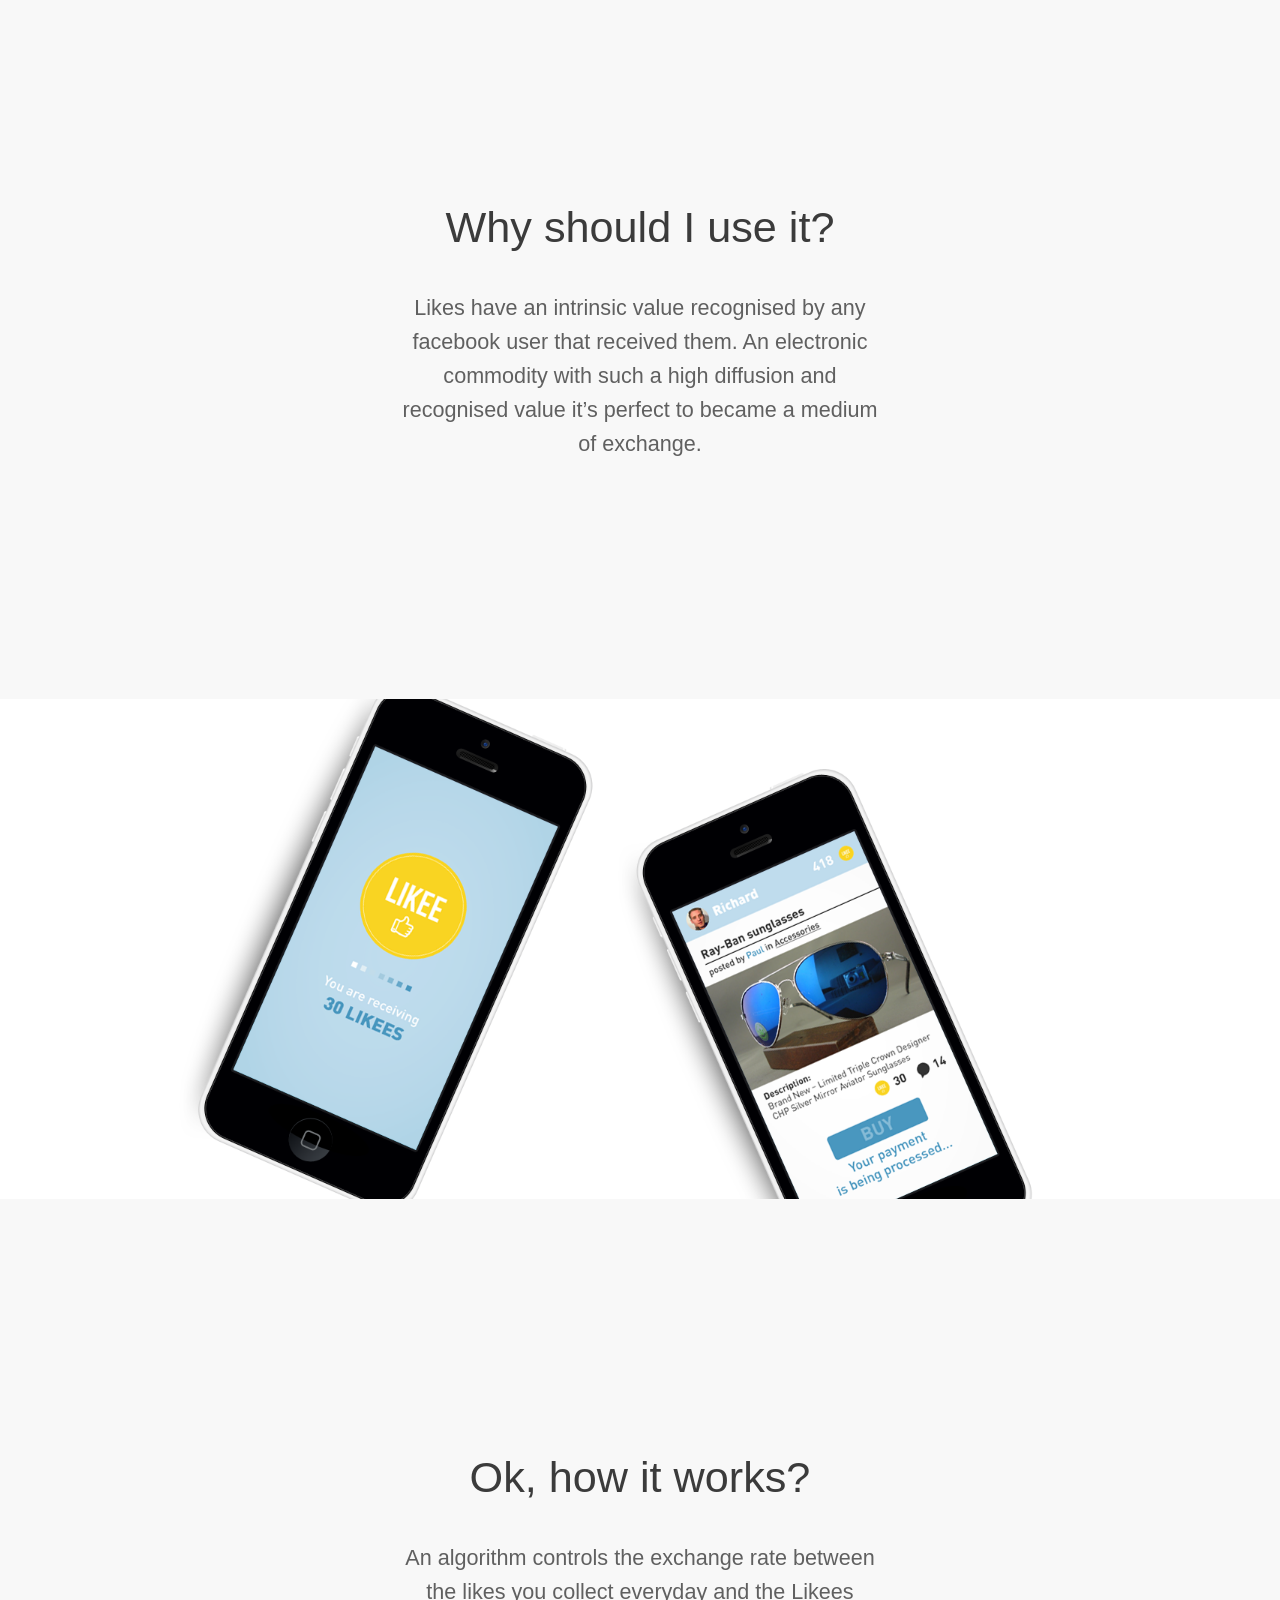
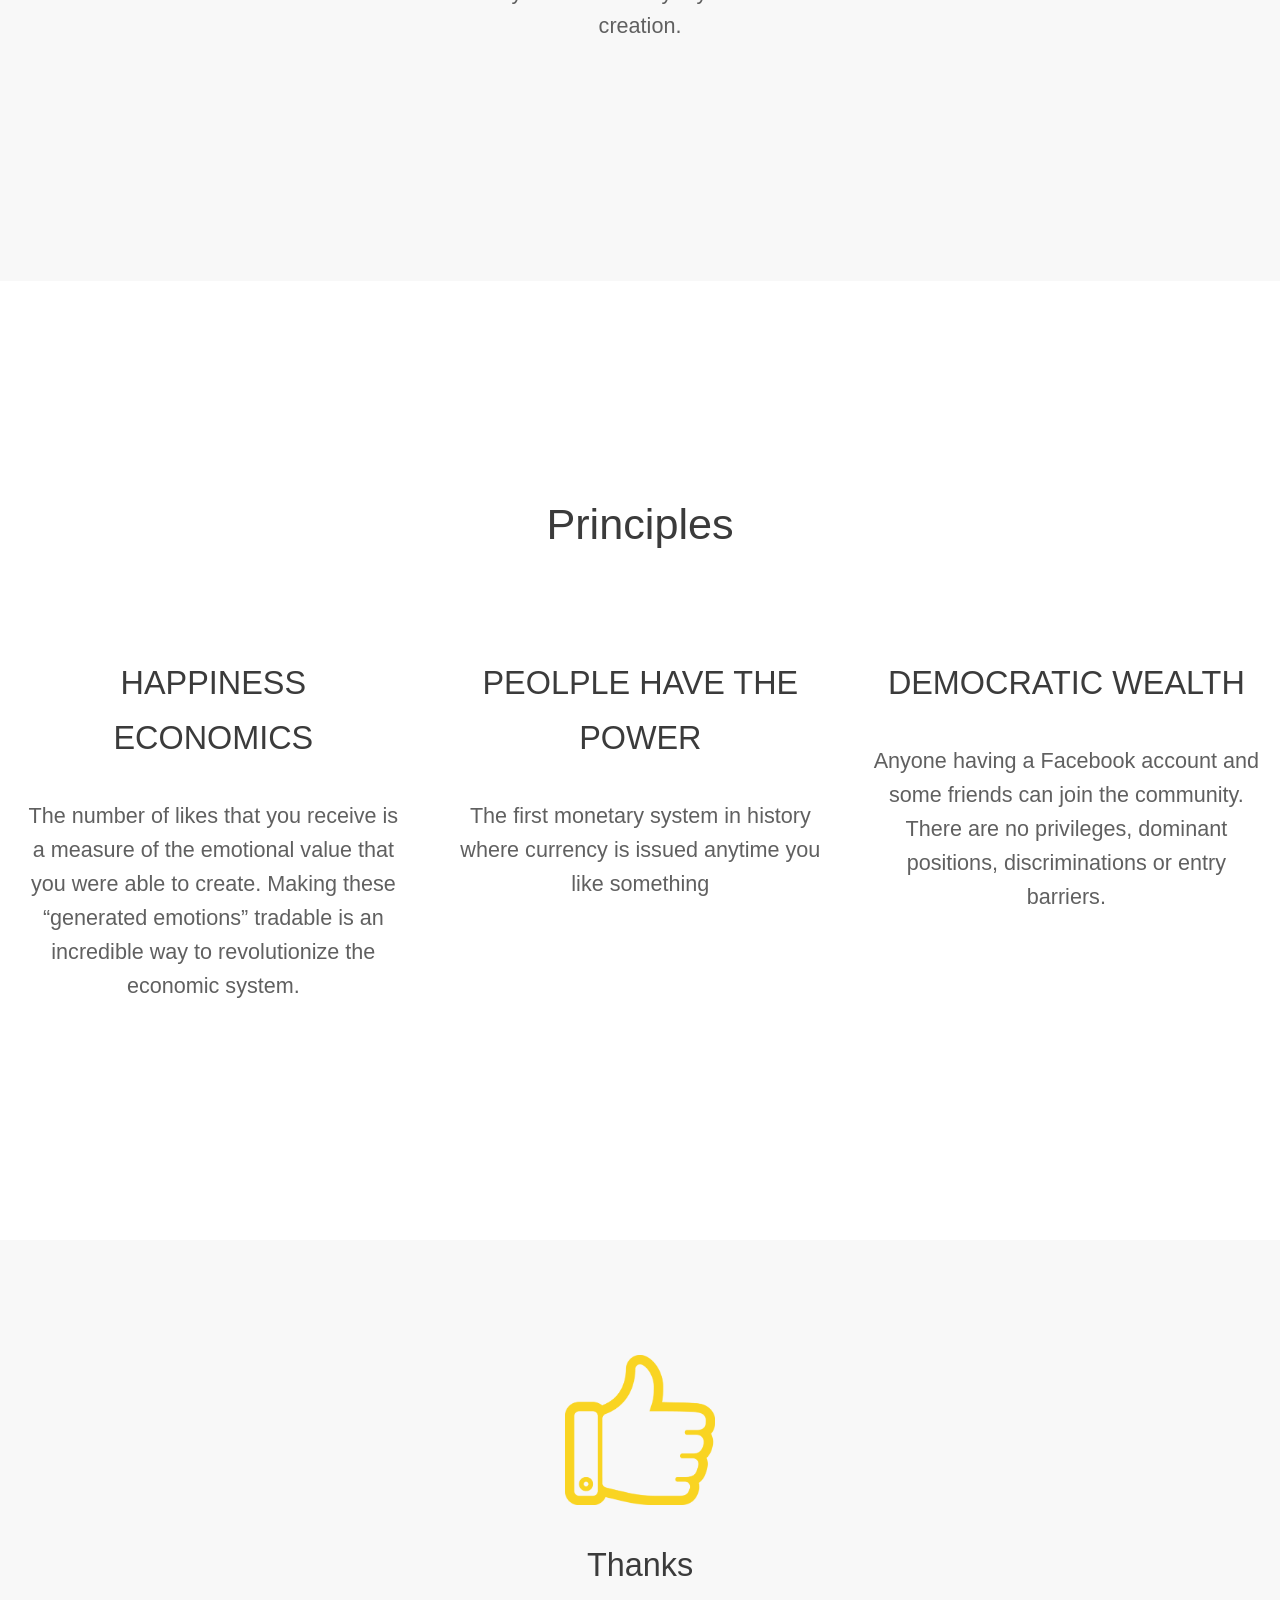
==== commit f63f9825: "Columnized some sections" ====
--- a/index.html
+++ b/index.html
@@ -14,11 +14,13 @@
    
   <section class="header">
     <div class="row">
-      <div class="wow fadeIn likee-coin-logo" >
+      <div class="large-3 large-centered column wow fadeIn likee-coin-logo" >
         <img src="img/logo-likee.png">
       </div>
-      <h1>Your likes, your wallet</h1>
 
+      <div class="large-6 large-centered column" >
+        <h1>Your likes, your wallet</h1>
+      </div>
       <div class="wow bounce scroll-down" data-wow-delay="2s" >
         <a href="#likee" data-scroll><span>Discover more</span><i class="fi-arrow-down"></i></a>
       </div>
@@ -66,11 +68,11 @@
         <h3>HAPPINESS ECONOMICS</h3>
         <p>The number of likes that you receive is a measure of the emotional value that you were able to create. Making these “generated emotions” tradable is an incredible way to revolutionize the economic system.</p>
       </div>
-      <div class="large-4 columns wow bounceIn" data-wow-delay="2s" >
+      <div class="large-4 columns wow bounceIn" data-wow-delay="1.3s" >
         <h3>PEOLPLE HAVE THE POWER</h3>
         <p>The first monetary system in history where currency is issued anytime you like something</p>
       </div>
-      <div class="large-4 columns wow bounceIn" data-wow-delay="3s" >
+      <div class="large-4 columns wow bounceIn" data-wow-delay="1.5s" >
         <h3>DEMOCRATIC WEALTH</h3>
         <p>Anyone having a Facebook account and some friends can join the community. There are no privileges, dominant positions, discriminations or entry barriers.</p>
       </div>
--- a/css/site.css
+++ b/css/site.css
@@ -9,13 +9,19 @@
 }
 
 
+img{
+	width: 100%;
+	height: auto;
+}
+
 h1, h2, h3{
 	font-weight: 300;
 	color: #3b3b3b;
+	line-height: 55px;
 }
 
 h1{
-	font-size: 3em;
+	font-size: 2.6em;
 }
 
 h2{
@@ -32,7 +38,7 @@
 	overflow: hidden;
 	text-align: center;
 	/*border-bottom: 1px solid #eee;*/
-	padding: 4em 0 4em 0;
+	padding: 10em 0 10em 0;
 }
 
 section:first-child{
@@ -87,8 +93,8 @@
 .header .likee-coin-logo img{
 	box-shadow: 15px 20px 50px rgba(0, 0, 0, 0.3);
 	border-radius: 50%; 
-	width: 300px;
-	height: 300px;
+	max-width: 300px;
+	height: auto;
 	margin: 0 auto
 }
 
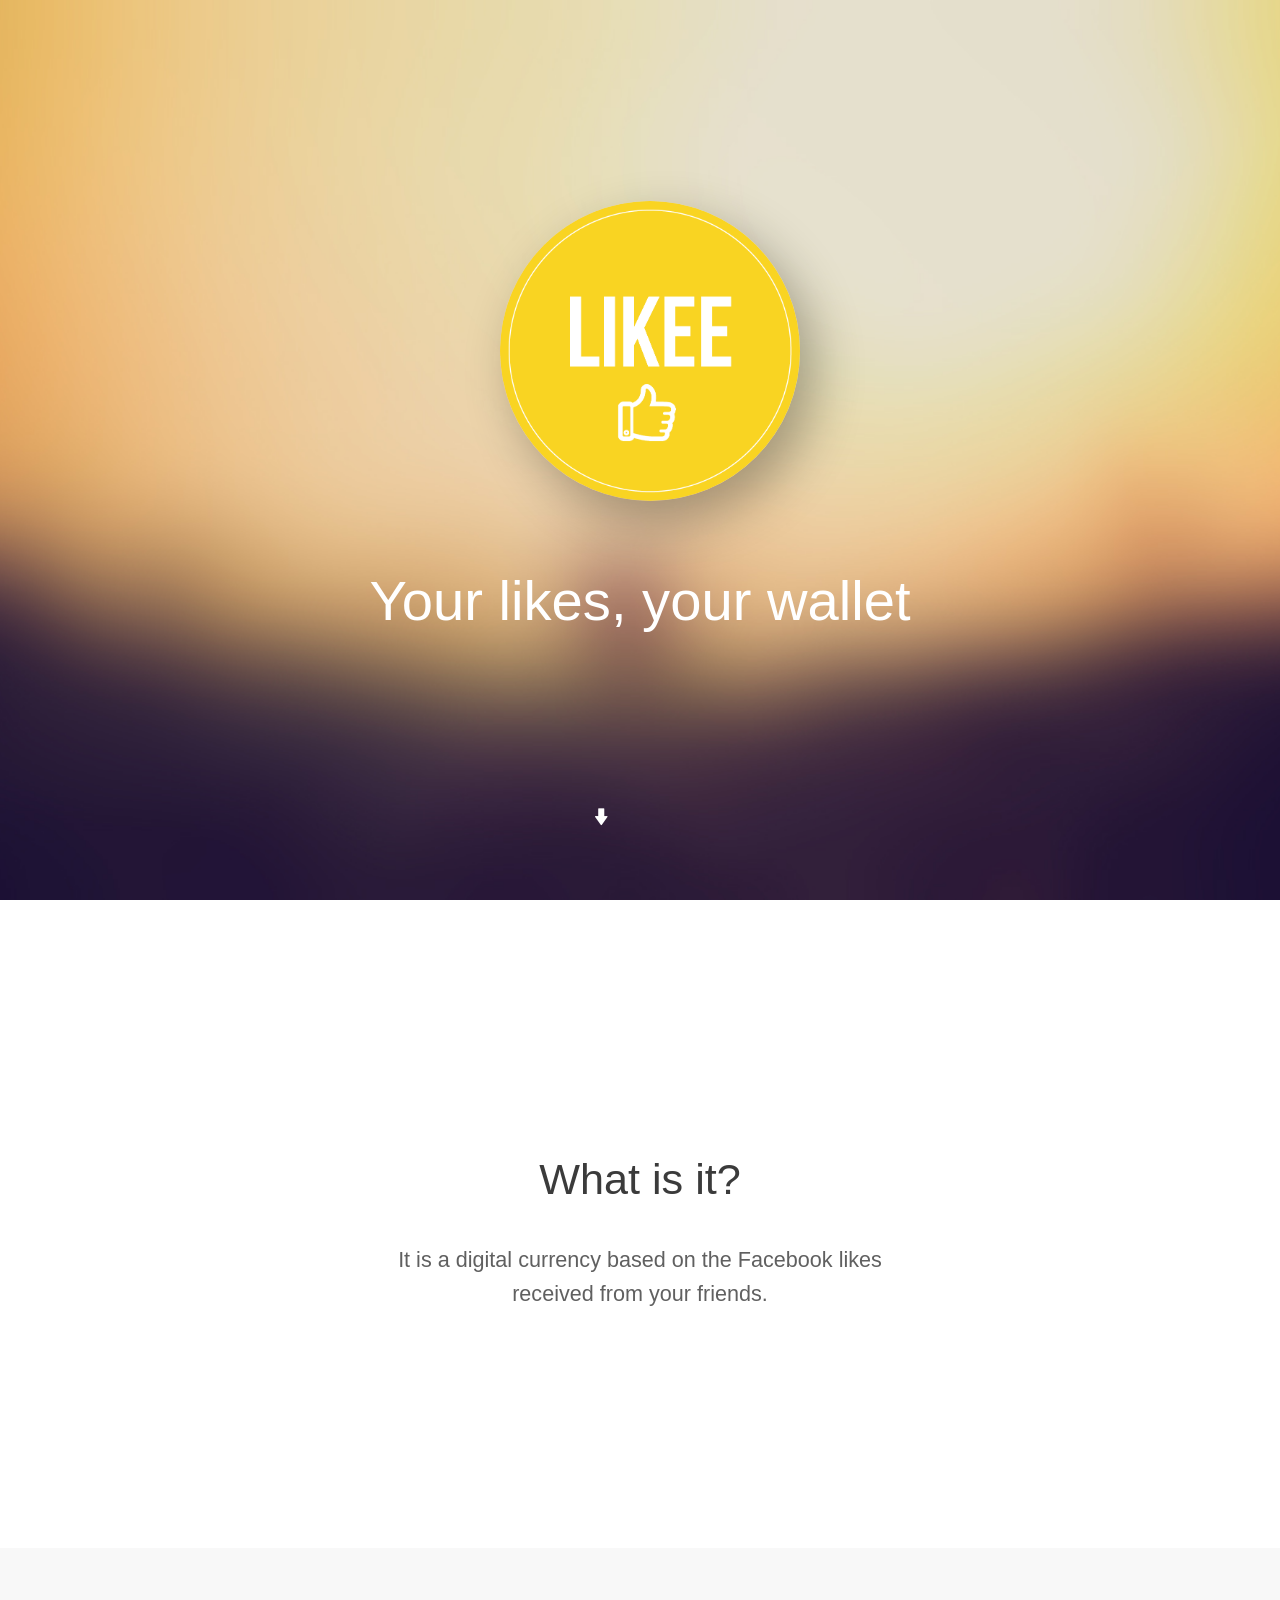
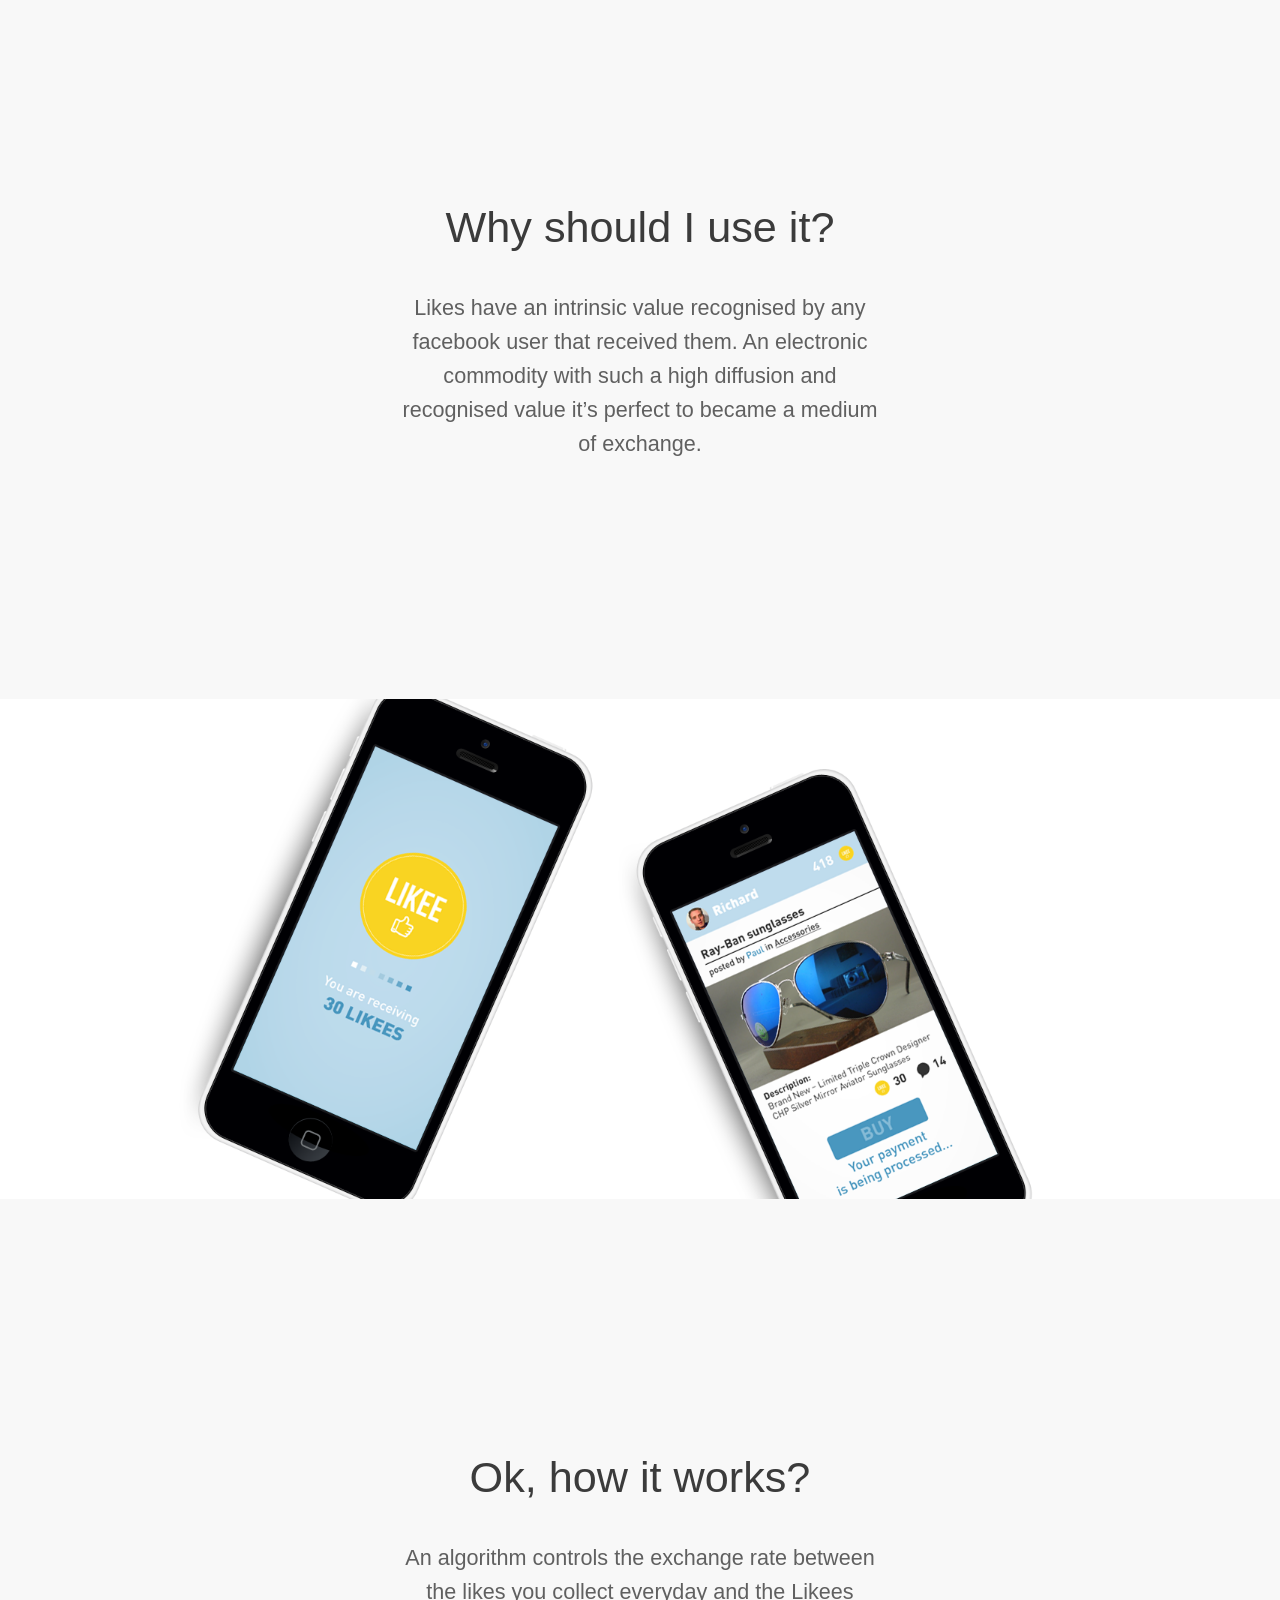
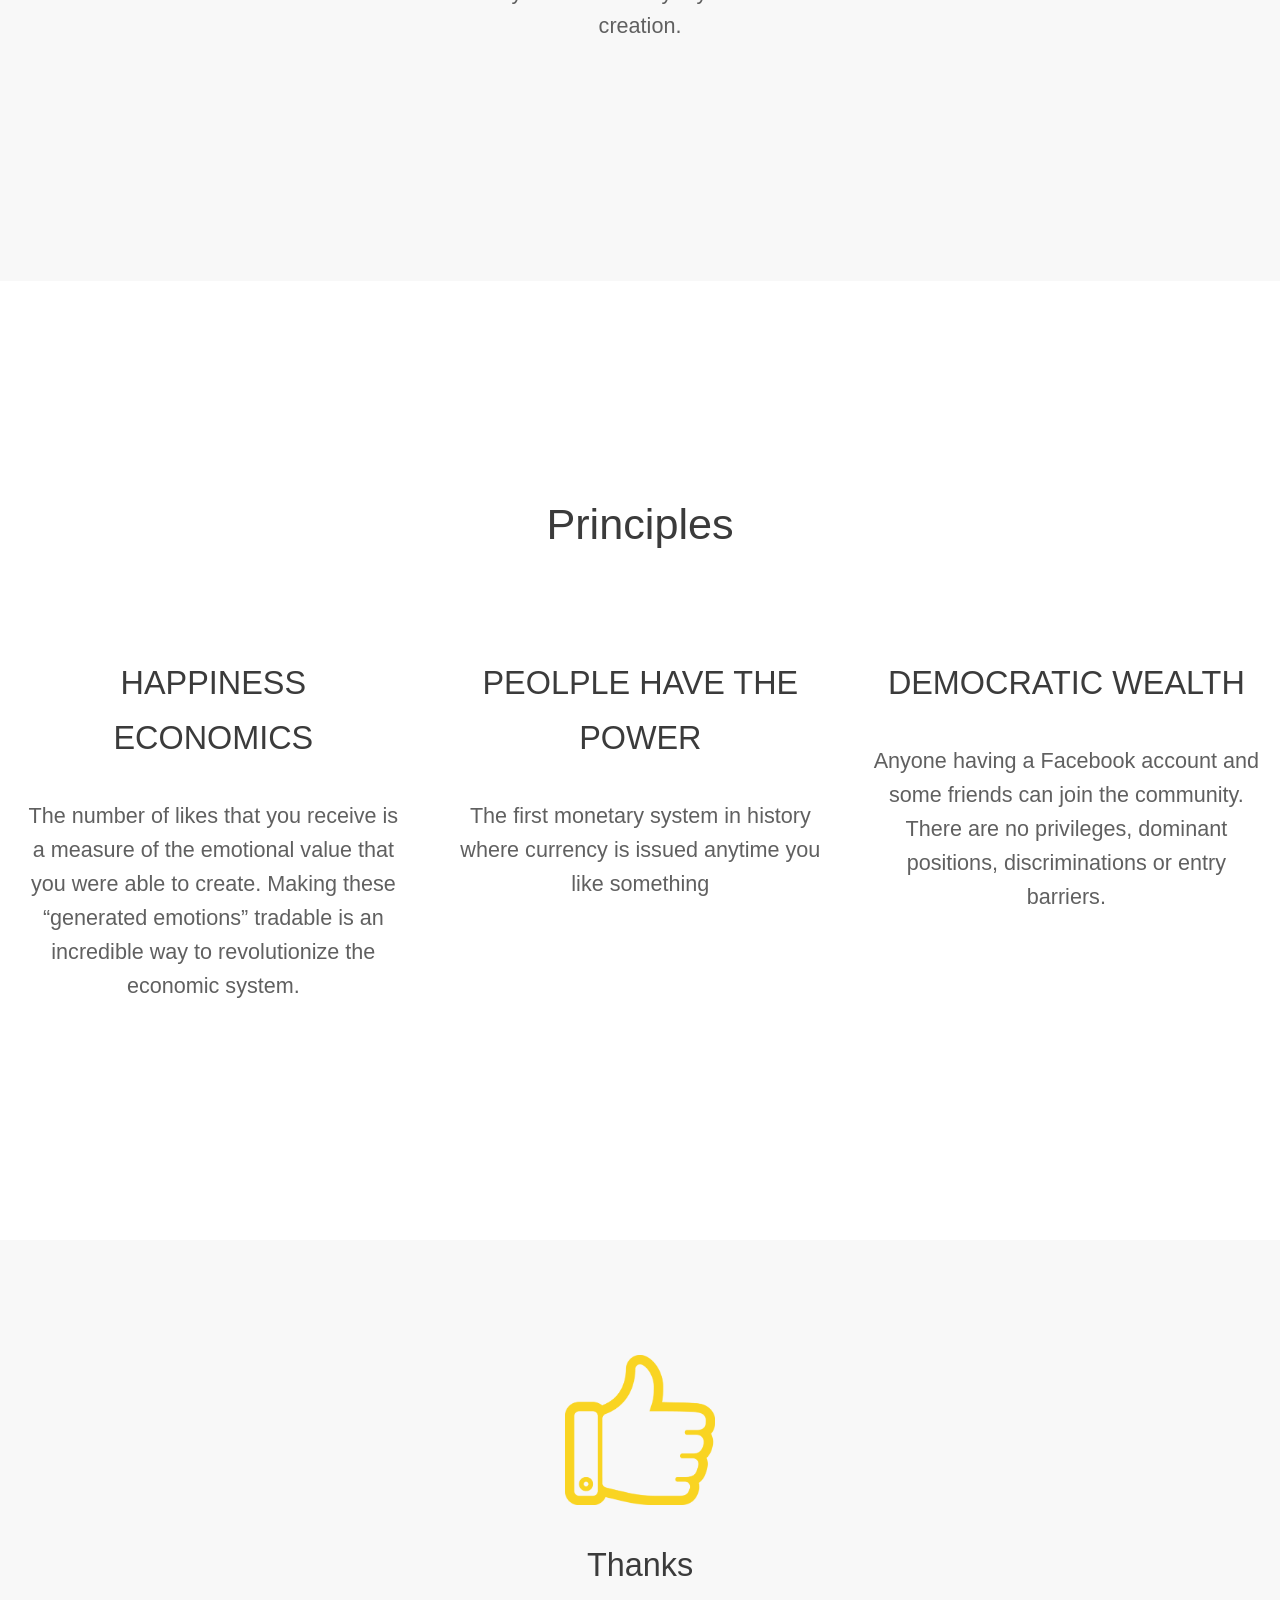
==== commit 005032ae: "bug fixing" ====
--- a/index.html
+++ b/index.html
@@ -22,7 +22,7 @@
         <h1>Your likes, your wallet</h1>
       </div>
       <div class="wow bounce scroll-down" data-wow-delay="2s" >
-        <a href="#likee" data-scroll><span>Discover more</span><i class="fi-arrow-down"></i></a>
+        <a href="#likee" data-scroll><i class="fi-arrow-down"></i></a>
       </div>
     </div>
   </section>
@@ -30,7 +30,7 @@
   <section id="likee" class="what">
     <div class="row">
       <div class="wow slideInLeft large-5 large-centered columns" data-wow-offset="5" >
-        <h2>What is</h2>
+        <h2>What is it?</h2>
         <p>It is a digital currency based on the Facebook likes received from your friends.</p>
       </div>
     </div>
@@ -118,6 +118,7 @@
       $(document).ready(function(){
 
         $(".header").css("min-height", $(window).height());
+
         $("section").each(function(){
 
           var parentHeight = $(this).height();
--- a/css/site.css
+++ b/css/site.css
@@ -9,10 +9,6 @@
 }
 
 
-img{
-	width: 100%;
-	height: auto;
-}
 
 h1, h2, h3{
 	font-weight: 300;
@@ -87,7 +83,7 @@
 
 .header .likee-coin-logo{
 	/*margin-top: 160px;*/
-	text-align: center;
+	/*text-align: center;*/
 }
 
 .header .likee-coin-logo img{
@@ -130,4 +126,5 @@
 
 .principles h2{
 	margin:0 0 72px 0;
-}+}
+
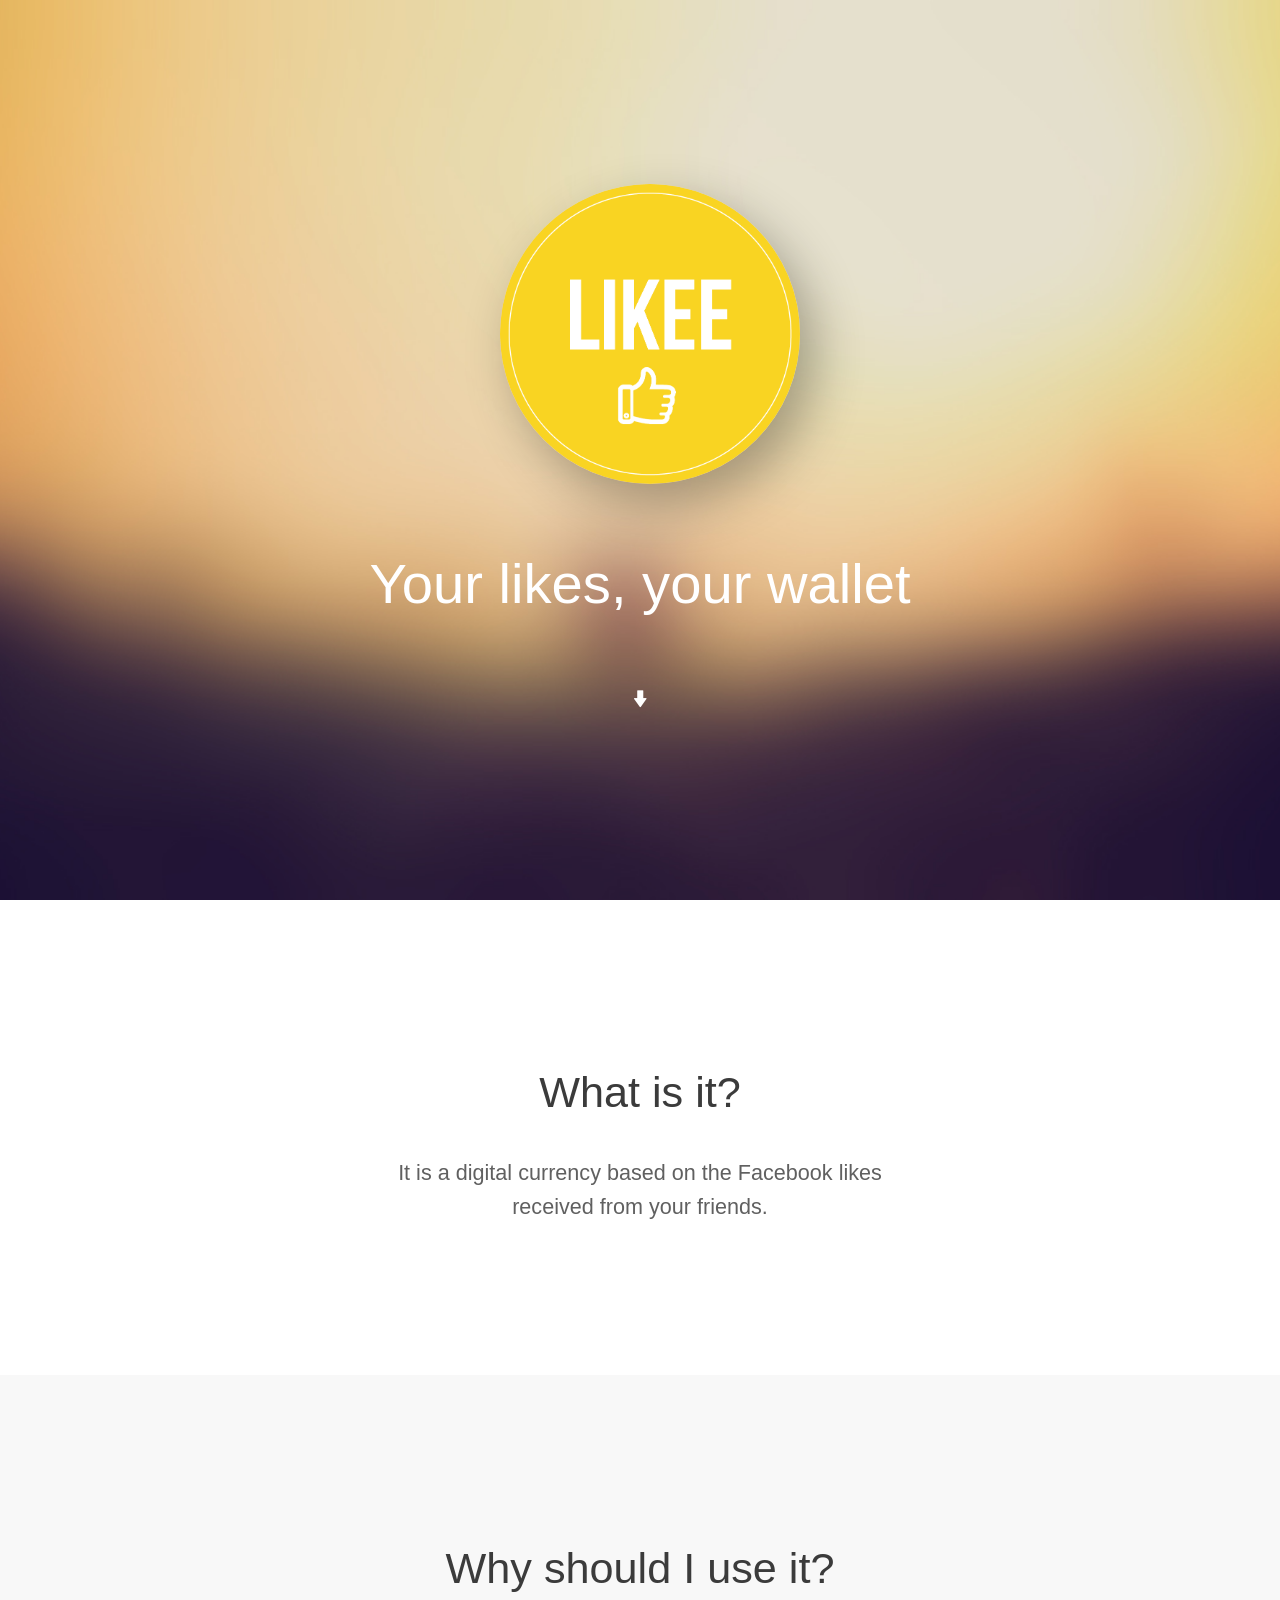
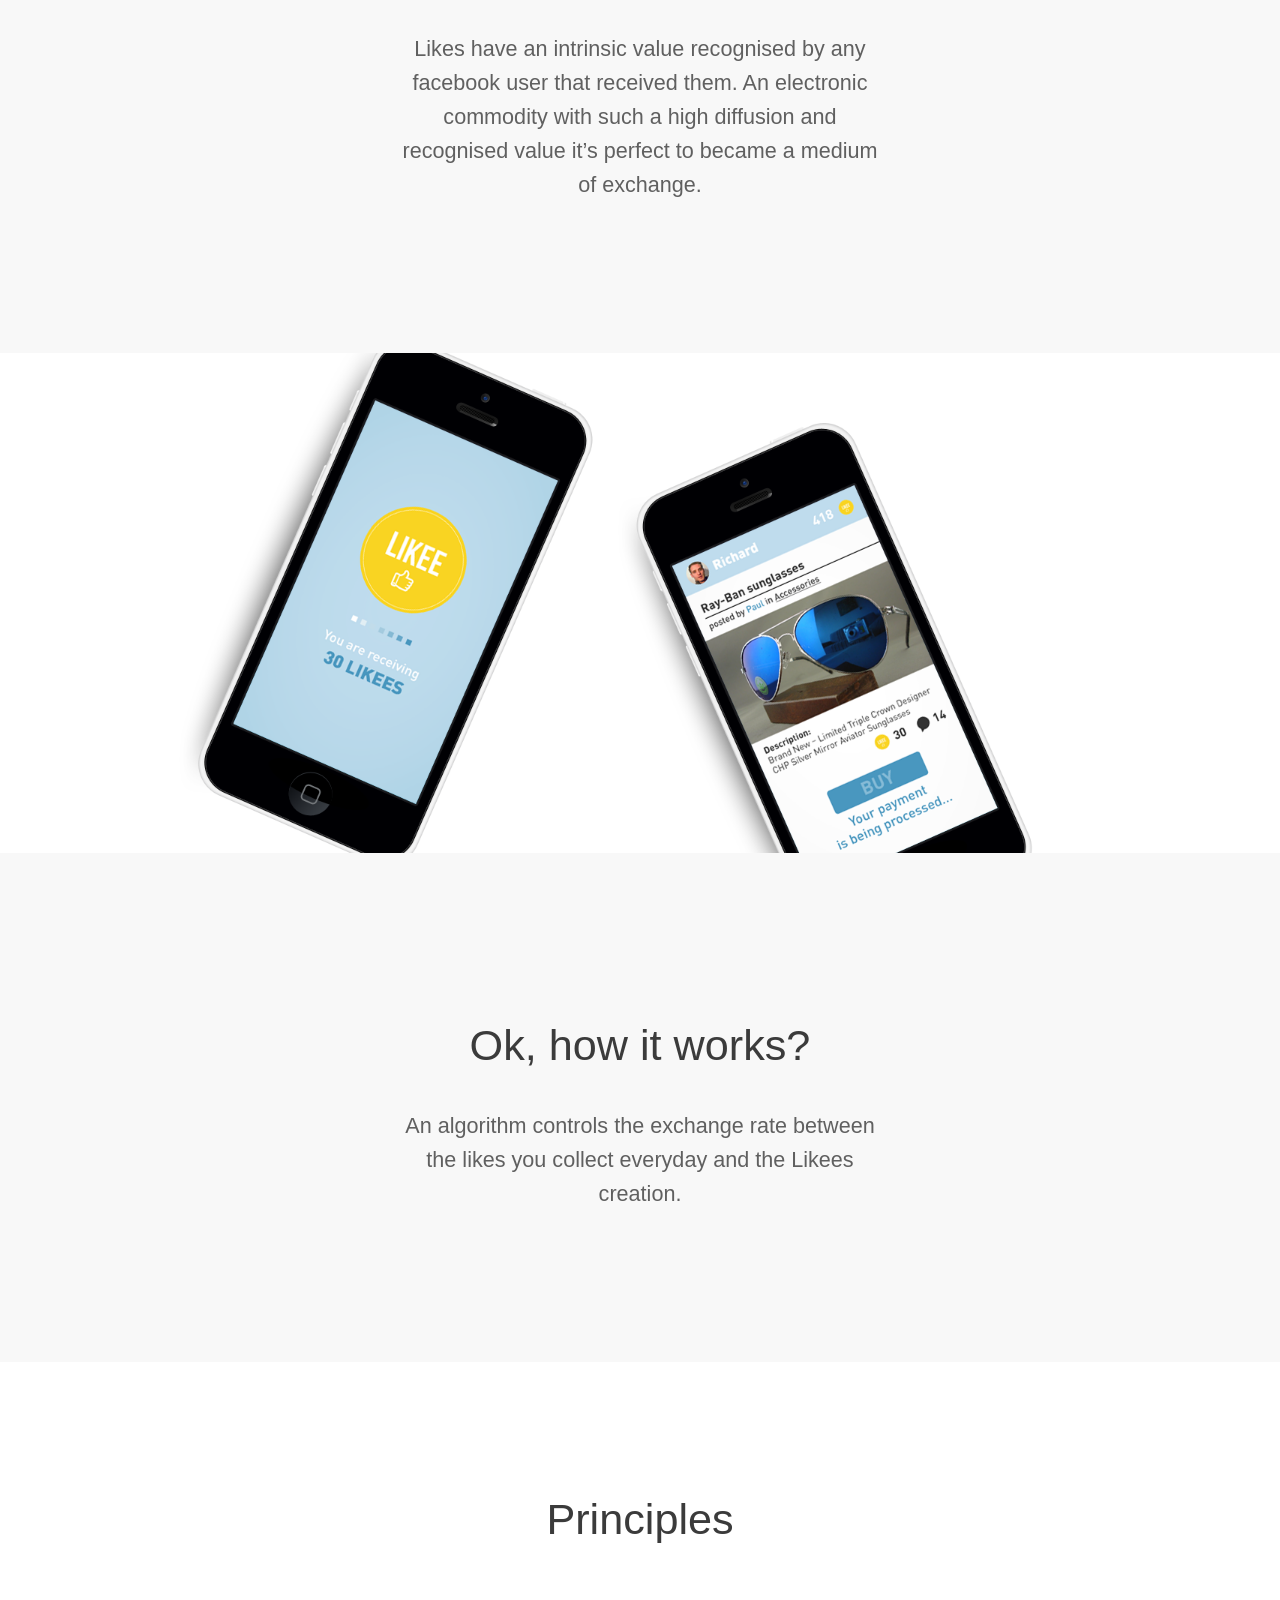
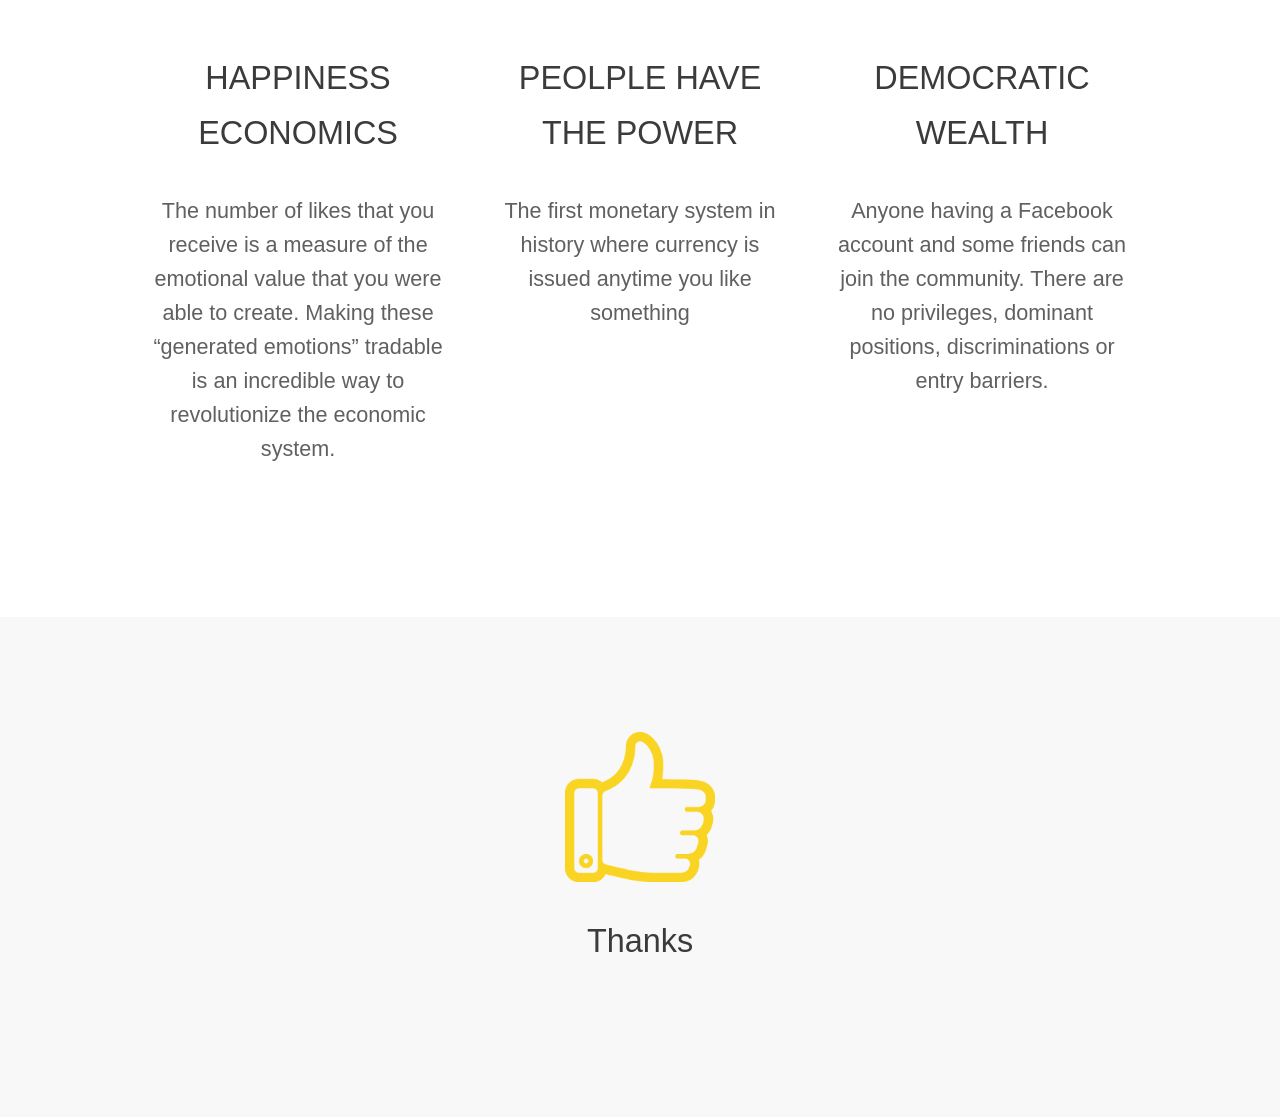
==== commit 8283fae6: "mobile first responding" ====
--- a/index.html
+++ b/index.html
@@ -21,7 +21,7 @@
       <div class="large-6 large-centered column" >
         <h1>Your likes, your wallet</h1>
       </div>
-      <div class="wow bounce scroll-down" data-wow-delay="2s" >
+      <div class="wow bounce scroll-down" data-wow-delay="1s" >
         <a href="#likee" data-scroll><i class="fi-arrow-down"></i></a>
       </div>
     </div>
@@ -29,7 +29,7 @@
 
   <section id="likee" class="what">
     <div class="row">
-      <div class="wow slideInLeft large-5 large-centered columns" data-wow-offset="5" >
+      <div class="wow slideInLeft large-5 large-centered columns" >
         <h2>What is it?</h2>
         <p>It is a digital currency based on the Facebook likes received from your friends.</p>
       </div>
@@ -39,7 +39,7 @@
 
   <section class="why gray-bg">
     <div class="row">
-      <div class="wow slideInRight large-5 large-centered columns" data-wow-offset="5">
+      <div class="wow slideInRight large-5 large-centered columns" >
         <h2>Why should I use it?</h2>
         <p>Likes have an intrinsic value recognised by any facebook user that received them. An electronic commodity with such a high diffusion and recognised value it’s perfect to became a medium of exchange.</p>
       </div>
@@ -54,7 +54,7 @@
 
   <section class="how gray-bg">
     <div class="row">
-      <div class="wow slideInLeft large-5 large-centered columns" data-wow-offset="5">
+      <div class="wow slideInLeft large-5 large-centered columns">
         <h2>Ok, how it works?</h2>
         <p>An algorithm controls the exchange rate between the likes you collect everyday and the Likees creation.</p>
       </div>
@@ -64,17 +64,19 @@
   <section class="principles">
     <div class="row" data-wow-offset="15">
       <h2>Principles</h2>
-      <div class="large-4 columns wow bounceIn" data-wow-delay="1s" >
+      <div class="large-10 large-centered column">
+        <div class="large-4 columns wow bounceIn"  >
         <h3>HAPPINESS ECONOMICS</h3>
         <p>The number of likes that you receive is a measure of the emotional value that you were able to create. Making these “generated emotions” tradable is an incredible way to revolutionize the economic system.</p>
       </div>
-      <div class="large-4 columns wow bounceIn" data-wow-delay="1.3s" >
+      <div class="large-4 columns wow bounceIn" data-wow-delay="1s" >
         <h3>PEOLPLE HAVE THE POWER</h3>
         <p>The first monetary system in history where currency is issued anytime you like something</p>
       </div>
-      <div class="large-4 columns wow bounceIn" data-wow-delay="1.5s" >
+      <div class="large-4 columns wow bounceIn" data-wow-delay="1.2s" >
         <h3>DEMOCRATIC WEALTH</h3>
         <p>Anyone having a Facebook account and some friends can join the community. There are no privileges, dominant positions, discriminations or entry barriers.</p>
+      </div>
       </div>
     </div>
   </section>
@@ -130,7 +132,9 @@
     </script>
     <script src="js/wow.min.js"></script>
     <script type="text/javascript">
-      new WOW().init();
+      if($(window).width() > 780){
+        new WOW().init();
+      }
     </script>
     <script>
     $(function() {
--- a/css/site.css
+++ b/css/site.css
@@ -34,7 +34,7 @@
 	overflow: hidden;
 	text-align: center;
 	/*border-bottom: 1px solid #eee;*/
-	padding: 10em 0 10em 0;
+	padding: 6em 0 6em 0;
 }
 
 section:first-child{
@@ -101,10 +101,7 @@
 }
 
 .header .scroll-down{
-	position: absolute;
-	bottom: 3em;
-	left: 50%;
-	margin-left: -45px;
+
 }
 
 .header .scroll-down a{
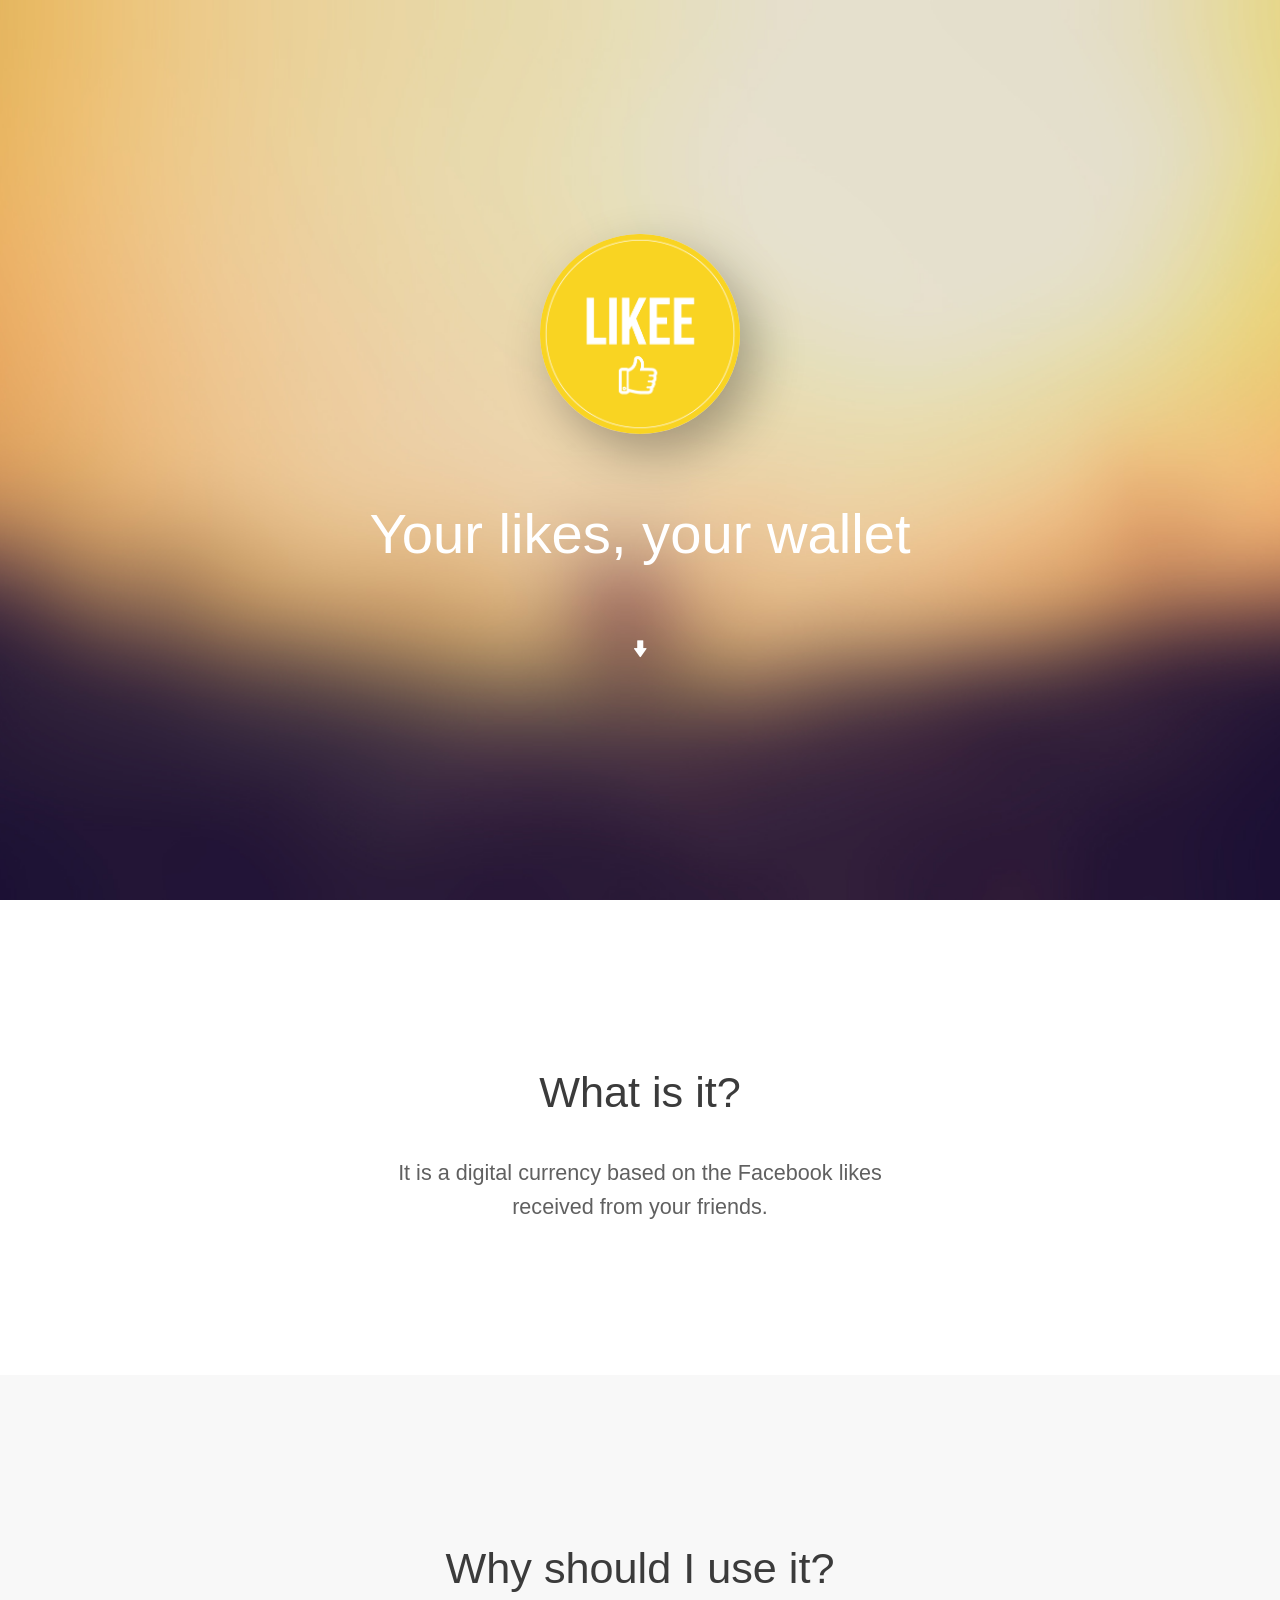
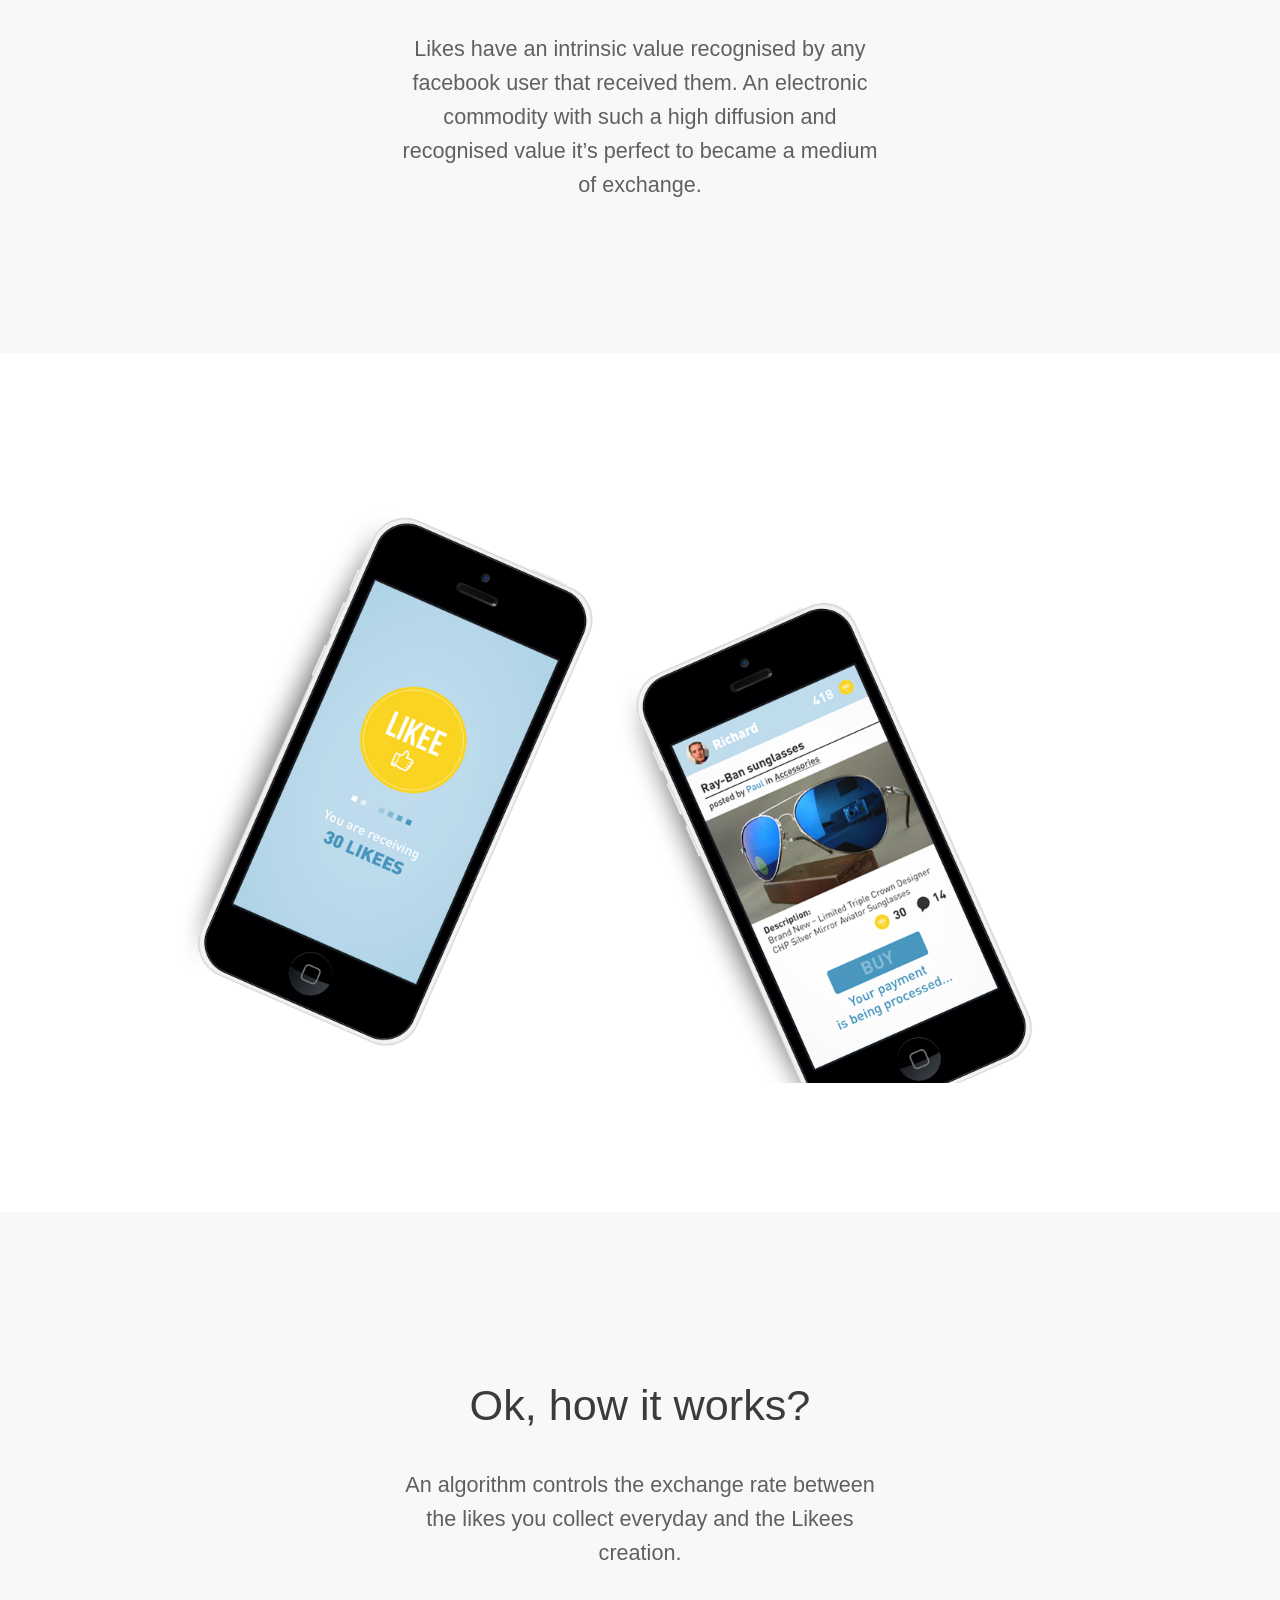
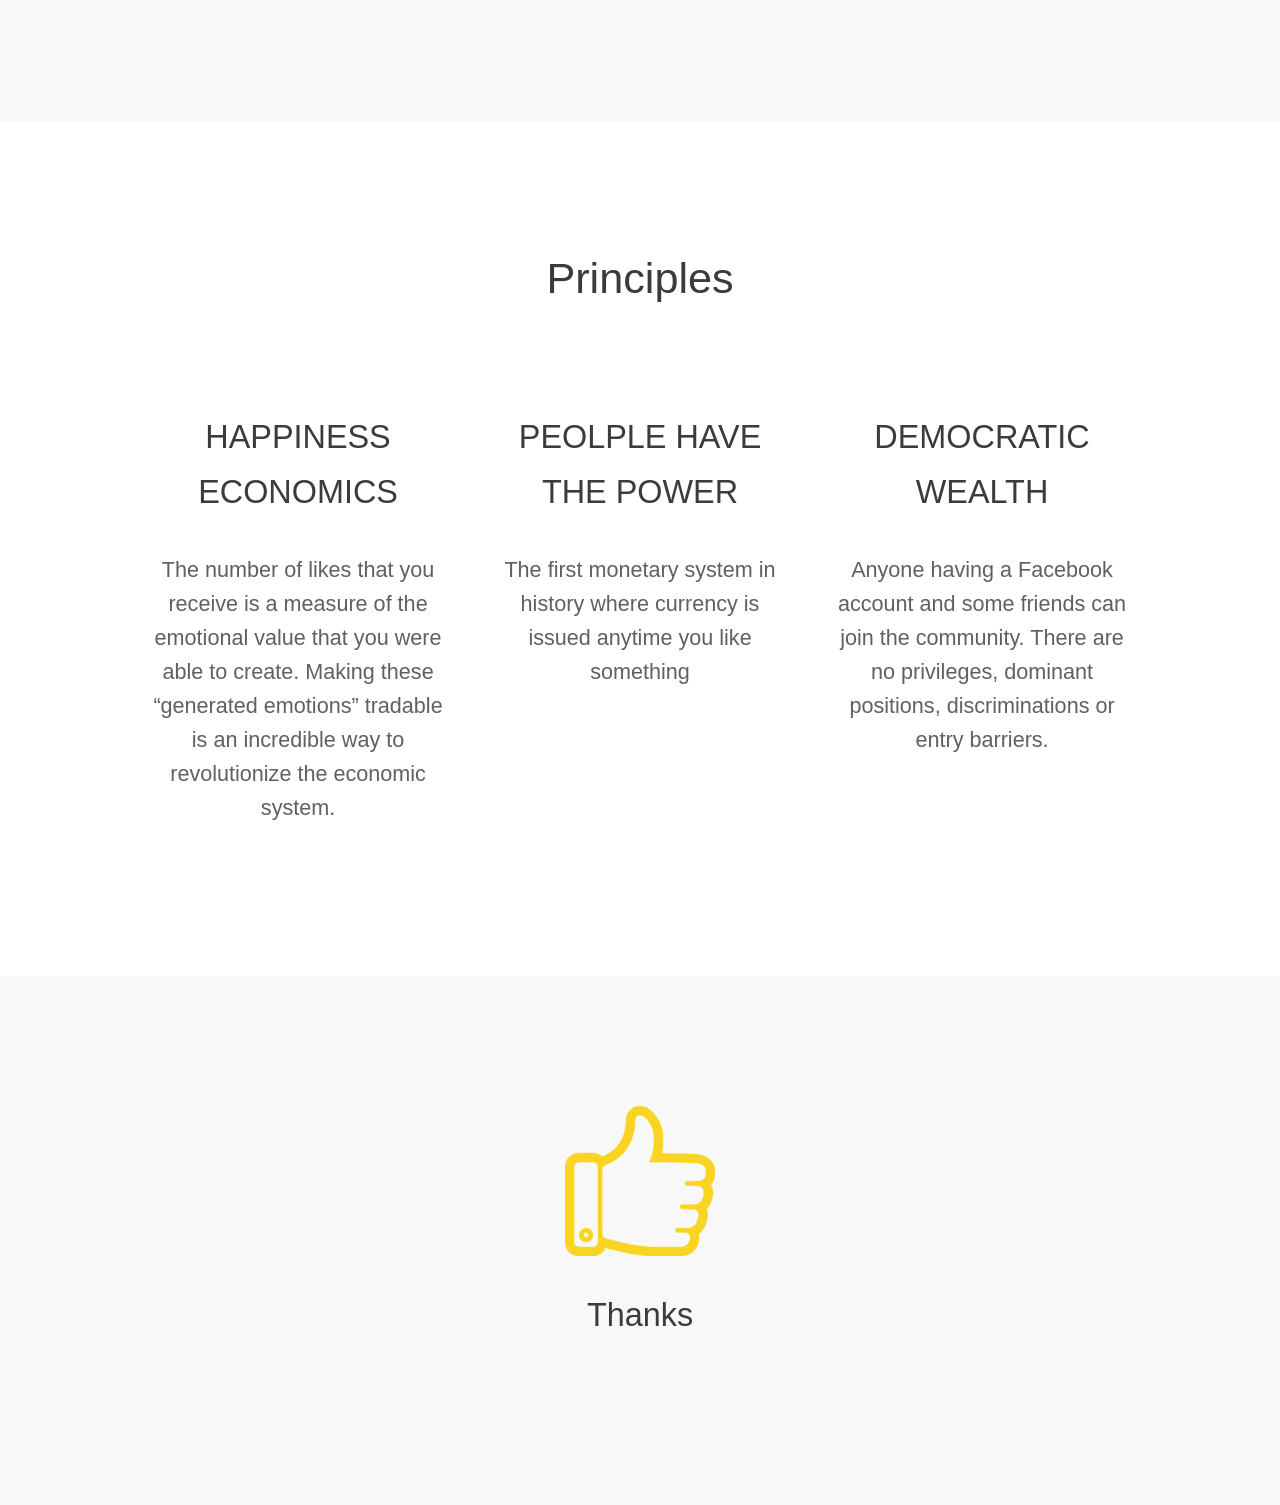
==== commit 72297985: "fixing margin to padding" ====
--- a/index.html
+++ b/index.html
@@ -121,12 +121,12 @@
 
         $(".header").css("min-height", $(window).height());
 
-        $("section").each(function(){
+        $(".header").each(function(){
 
           var parentHeight = $(this).height();
           var childHeight = $(this).children().height();
 
-          $(this).children().css('margin-top', (parentHeight - childHeight) / 2);
+          $(this).children().css('padding-top', (parentHeight - childHeight) / 2);
         })
       });
     </script>
--- a/css/site.css
+++ b/css/site.css
@@ -44,7 +44,7 @@
 
 
 .separator{
-	height: 500px !important;
+	min-height: 500px !important;
 }
 
 .separator p{
@@ -89,7 +89,7 @@
 .header .likee-coin-logo img{
 	box-shadow: 15px 20px 50px rgba(0, 0, 0, 0.3);
 	border-radius: 50%; 
-	max-width: 300px;
+	max-width: 200px;
 	height: auto;
 	margin: 0 auto
 }
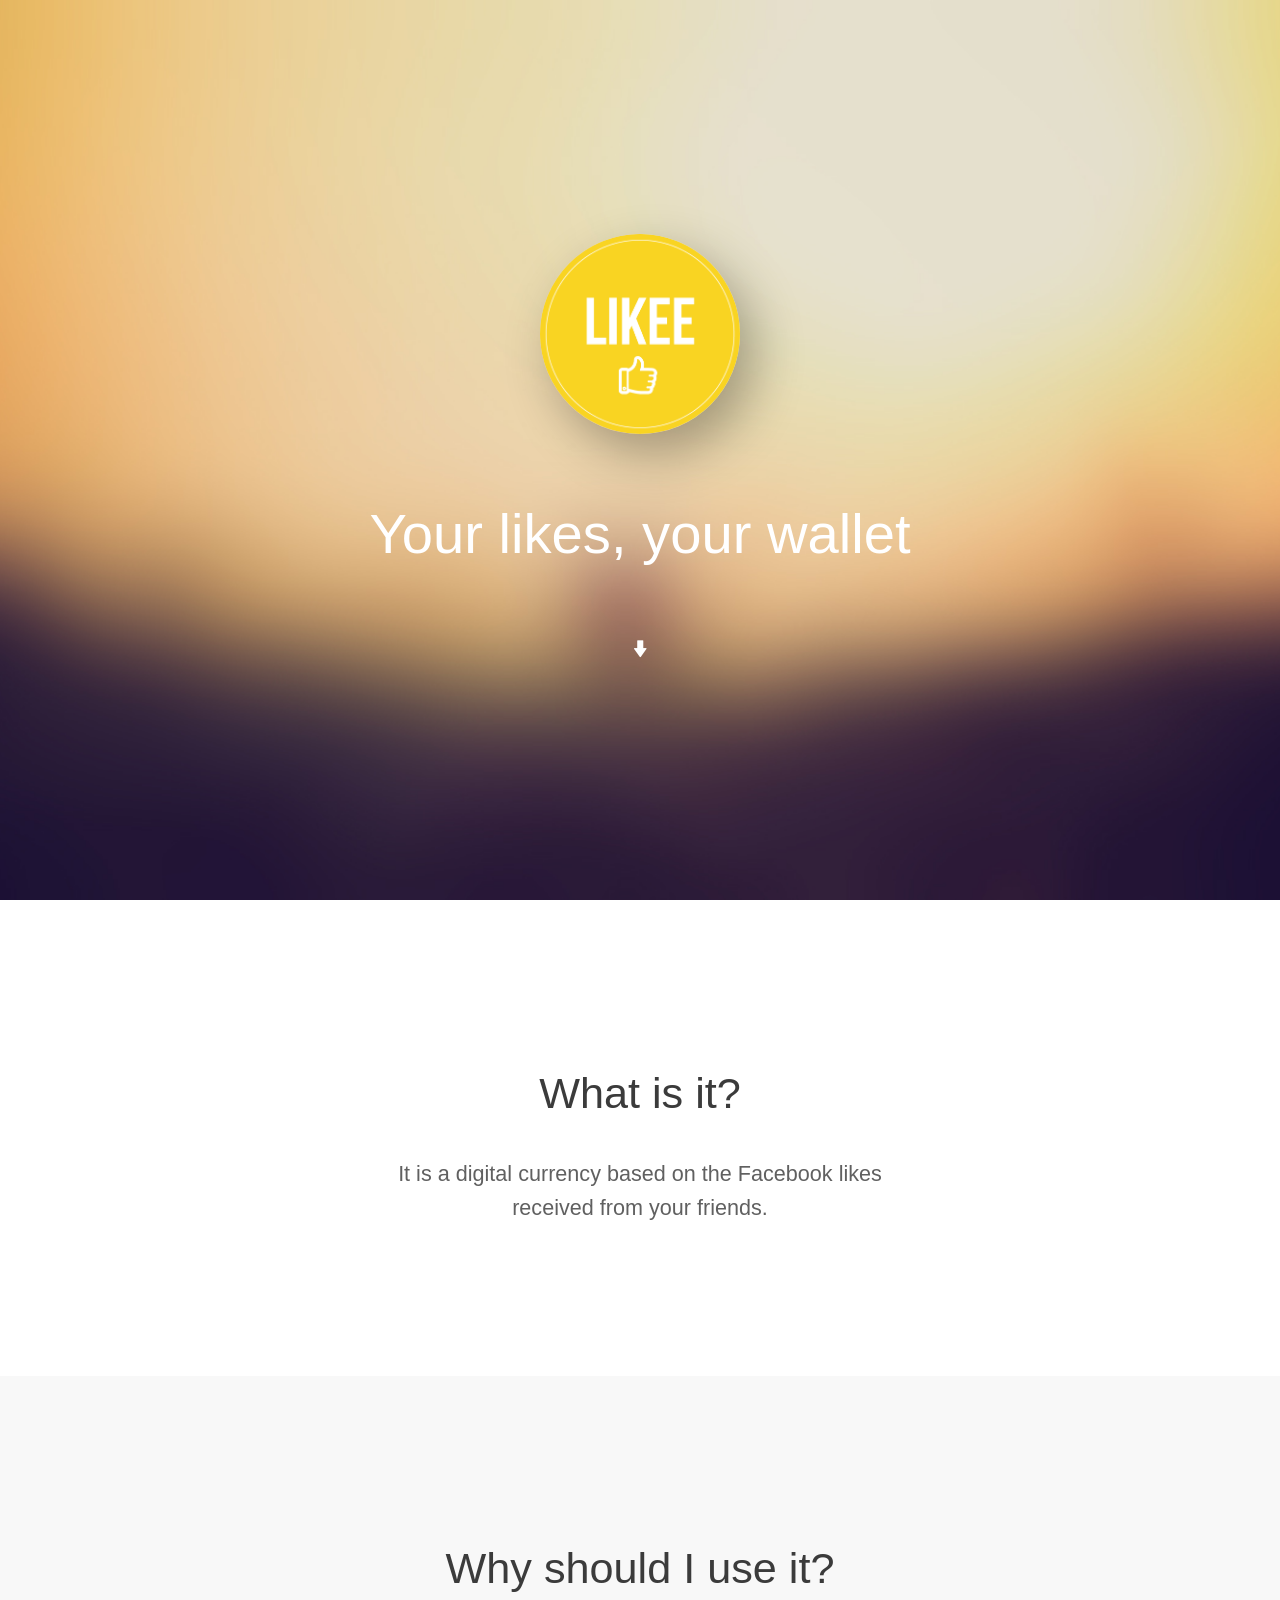
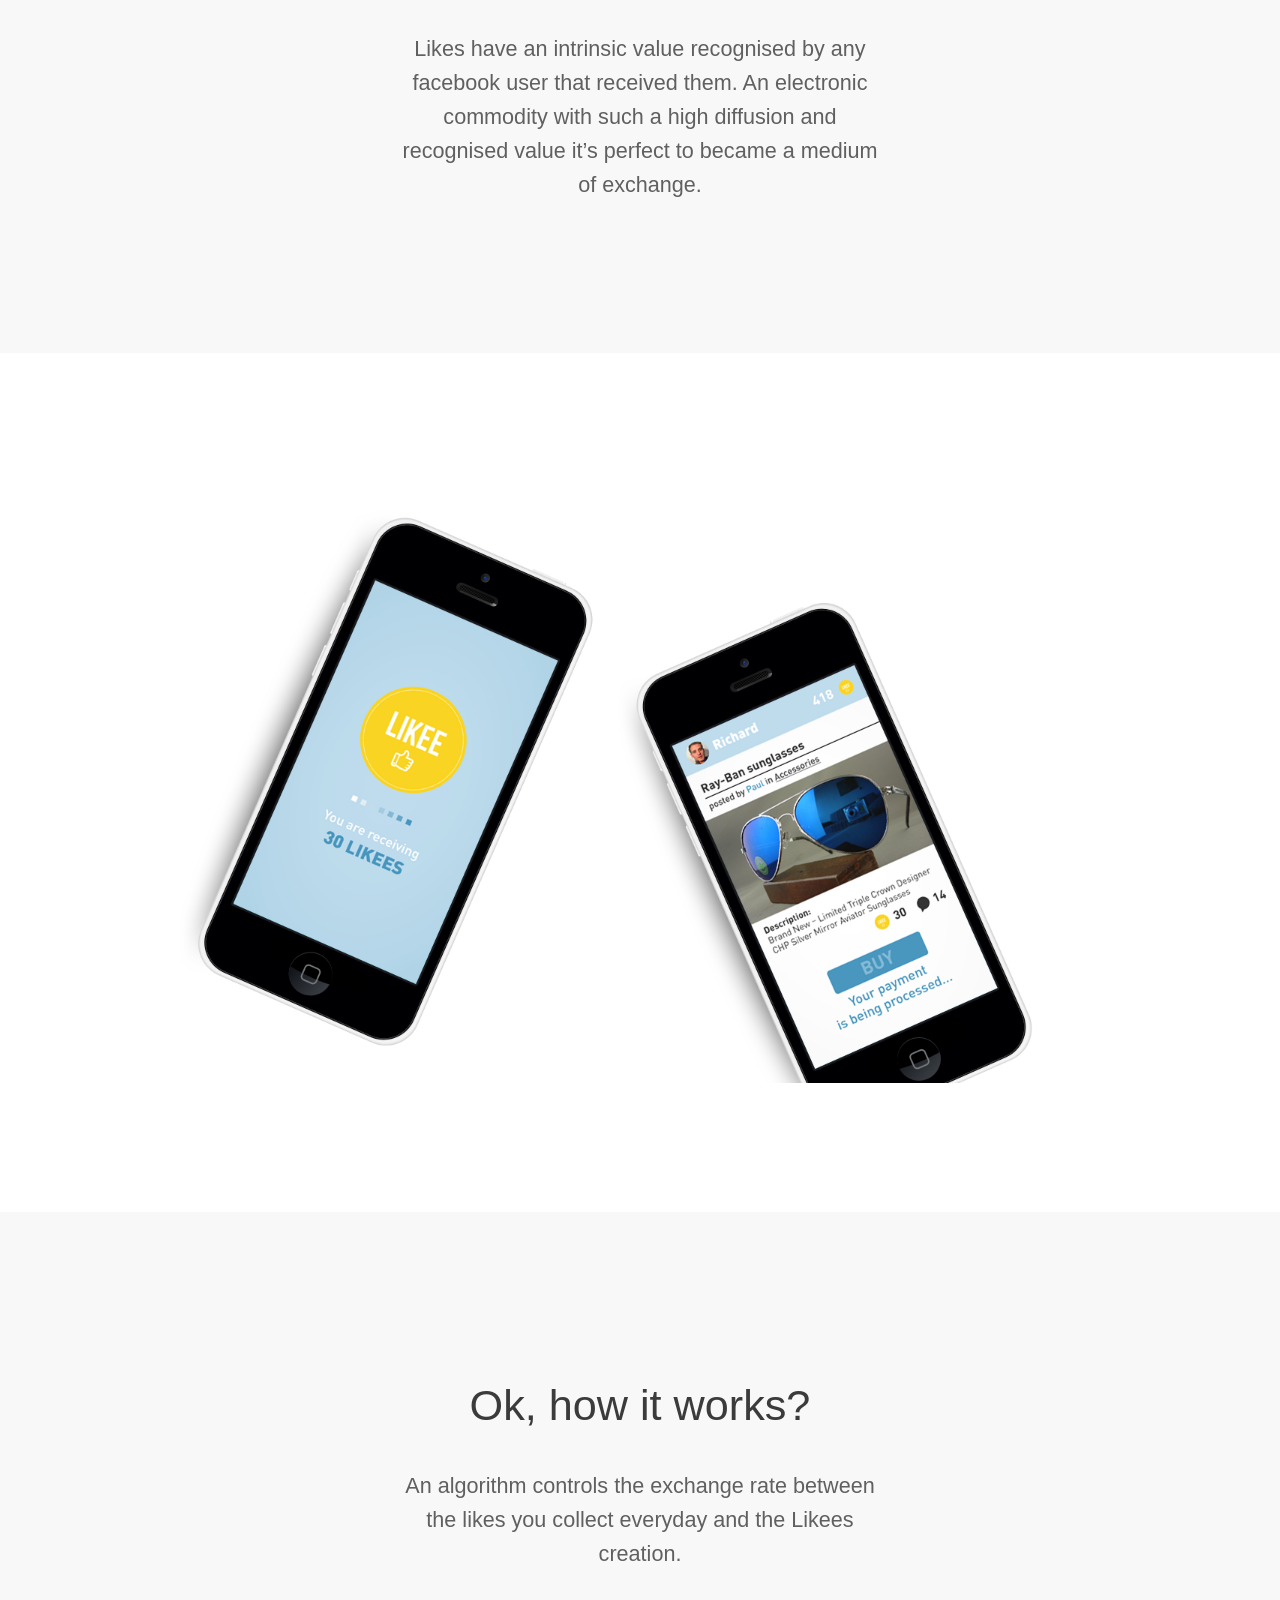
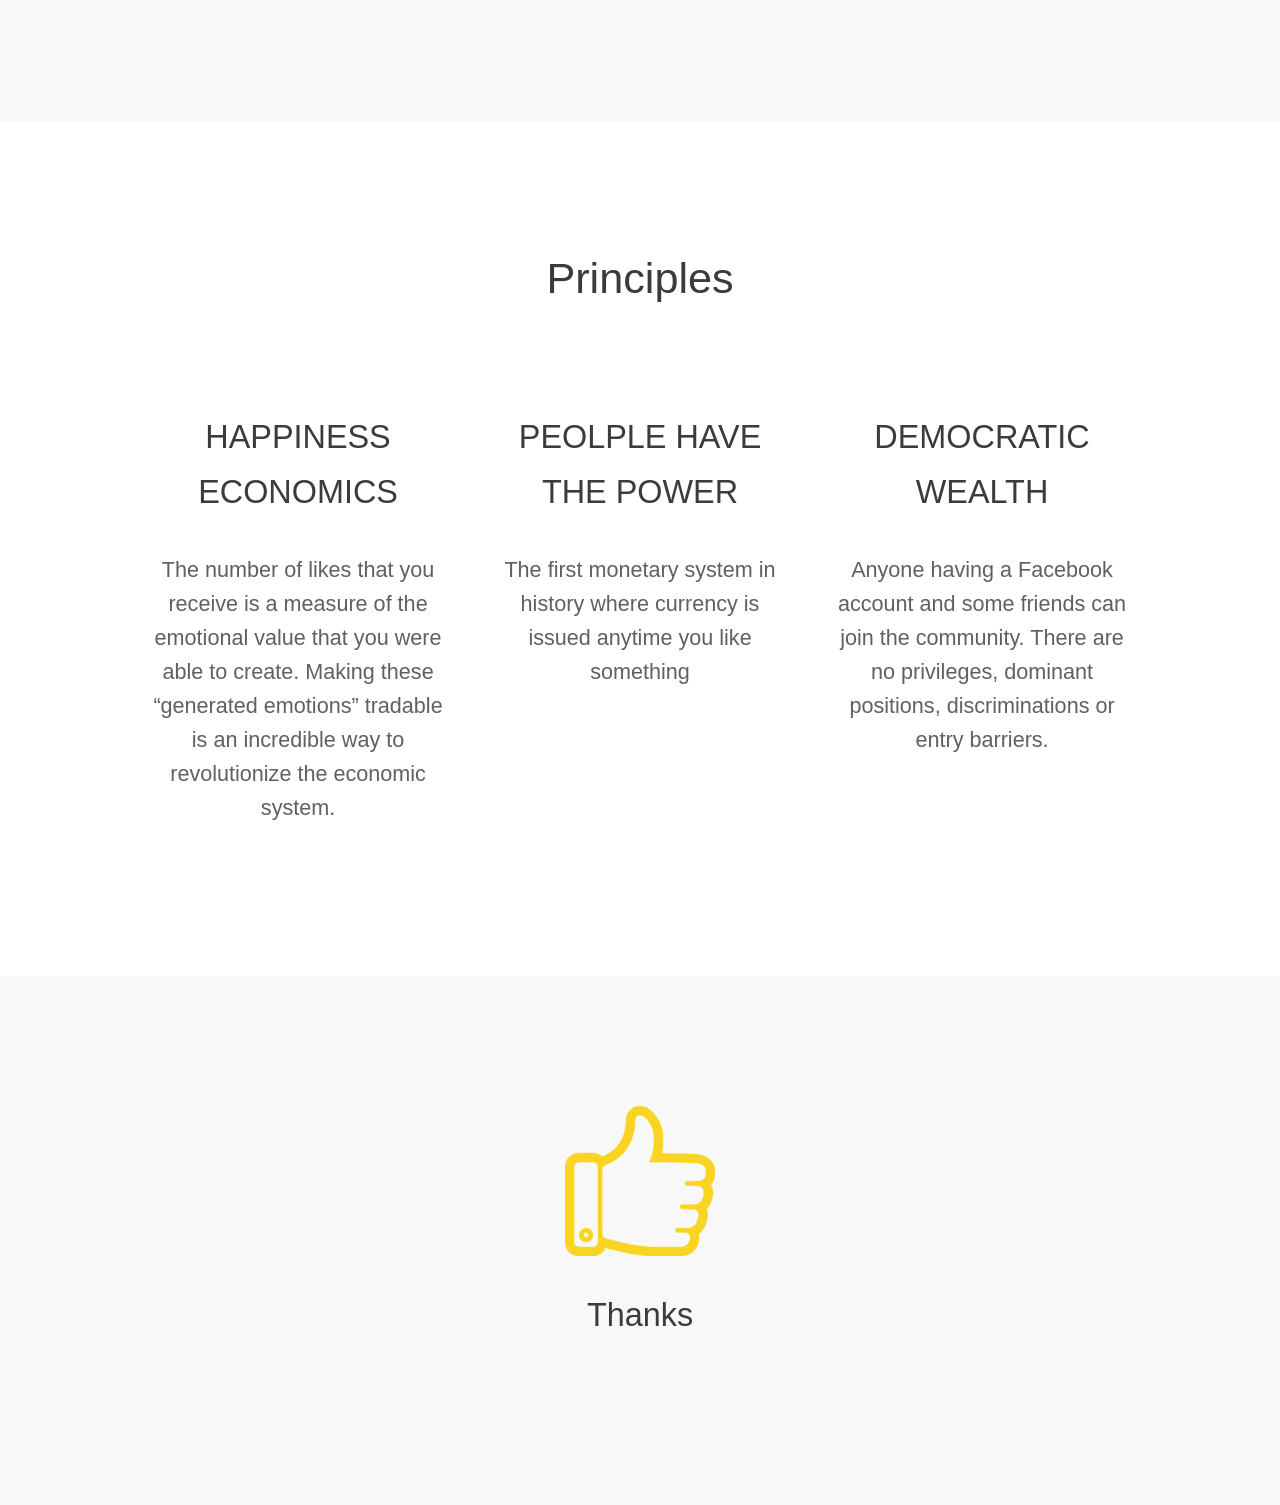
==== commit 4f7506f4: "fixing header vertical alignement" ====
--- a/index.html
+++ b/index.html
@@ -127,6 +127,7 @@
           var childHeight = $(this).children().height();
 
           $(this).children().css('padding-top', (parentHeight - childHeight) / 2);
+          $(this).children().css('padding-bottom', (parentHeight - childHeight) / 2);
         })
       });
     </script>
